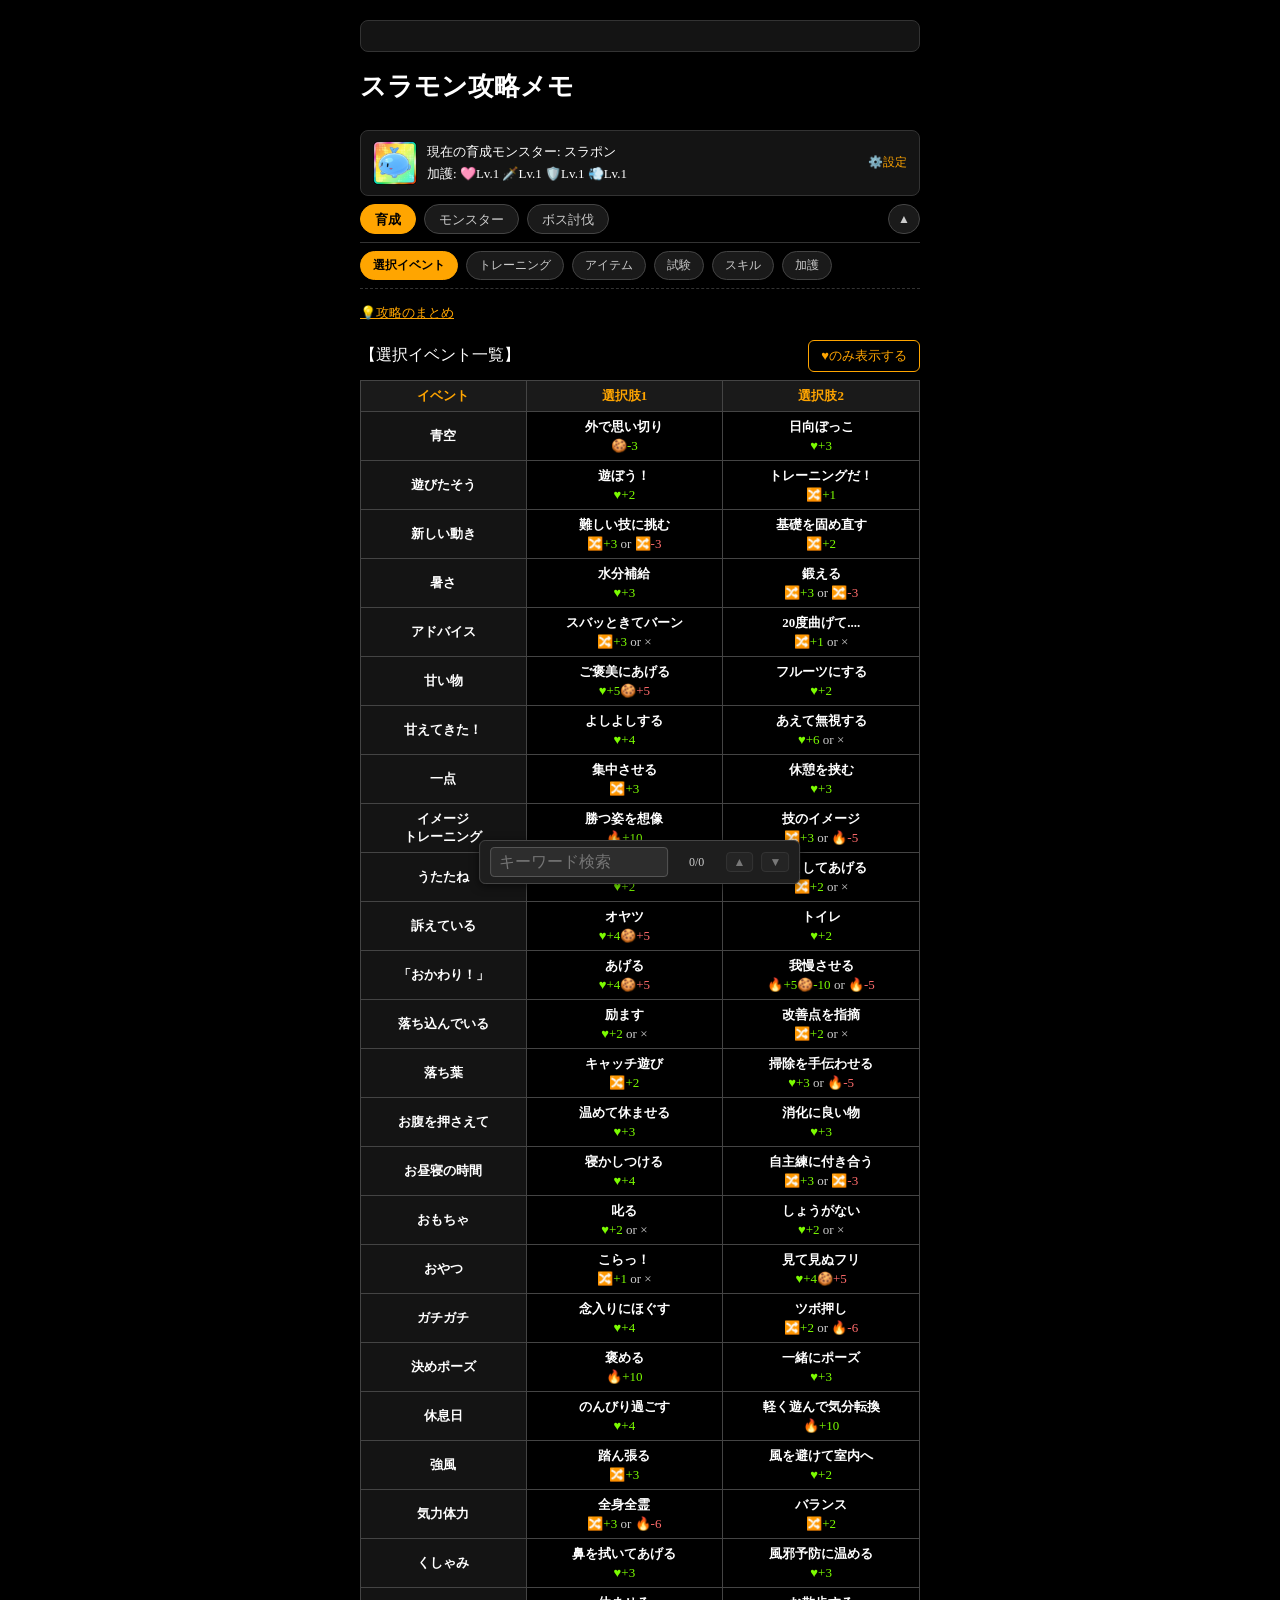
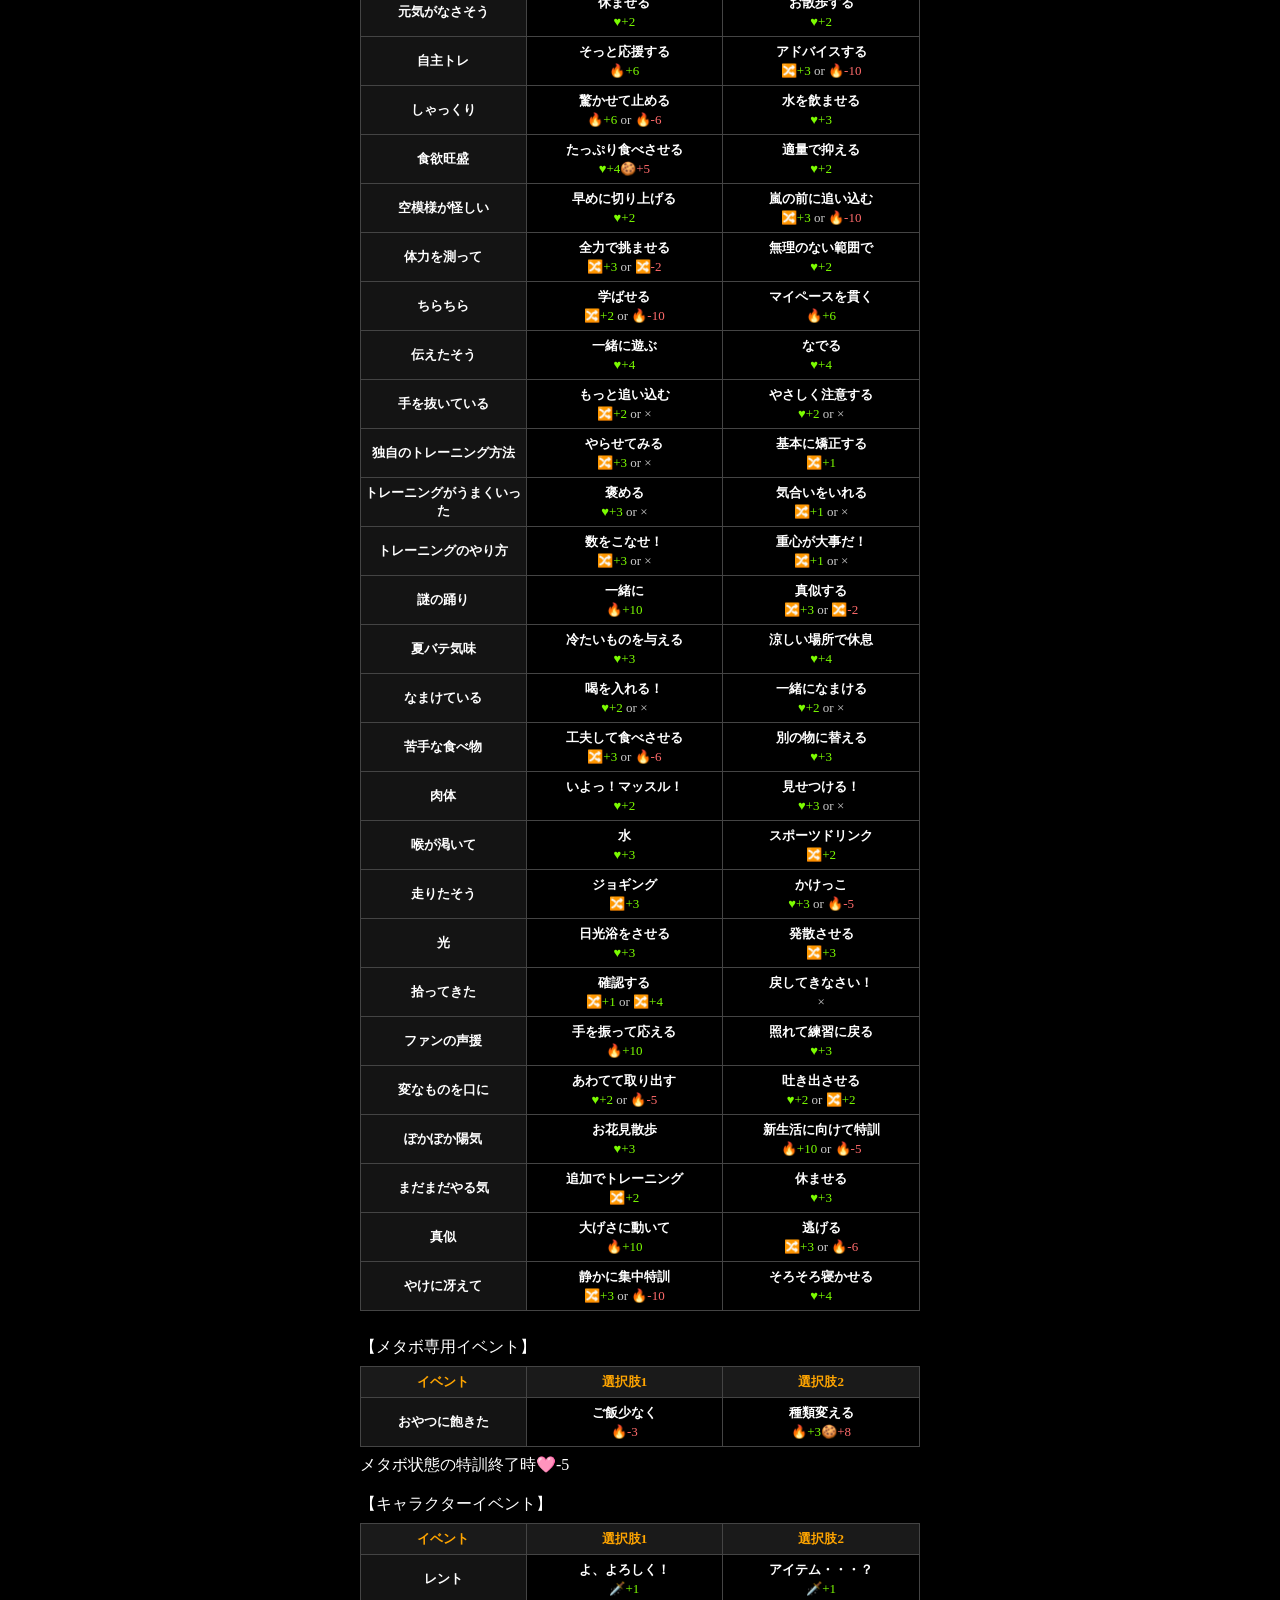
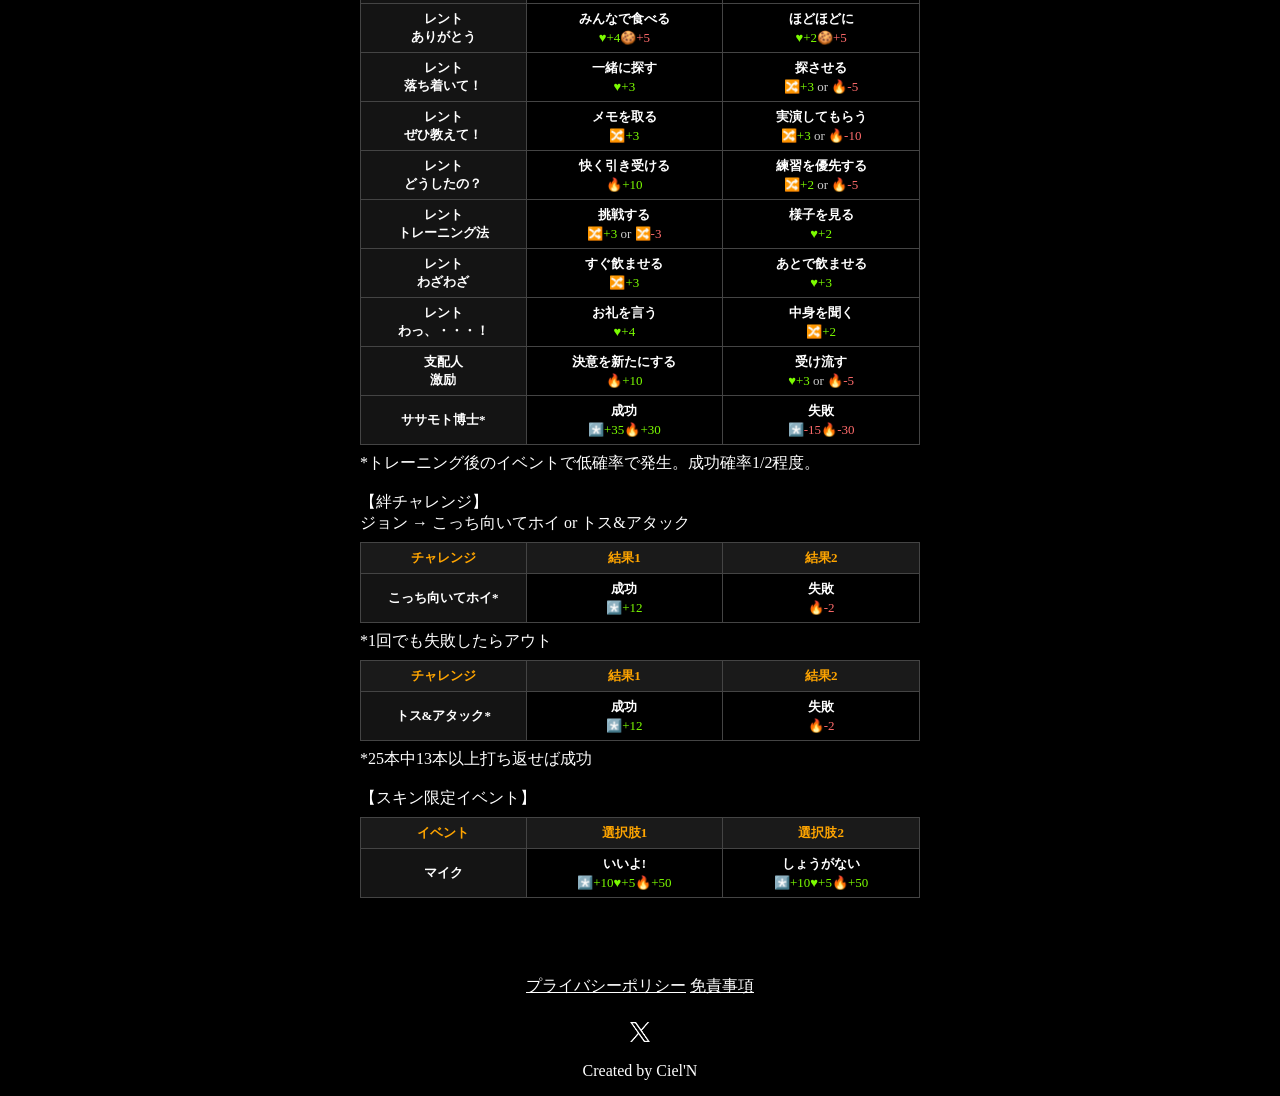
==== index.html @ 80260e1d "update:スキル「ダウナースロット」更新" ====
<!DOCTYPE html>
<html lang="ja">
  <head>
    <!-- Google tag (gtag.js) -->
    <script async src="https://www.googletagmanager.com/gtag/js?id=G-BKD9T5BP9D"></script>
    <script>
      window.dataLayer = window.dataLayer || [];
      function gtag(){dataLayer.push(arguments);}
      gtag('js', new Date());

      gtag('config', 'G-BKD9T5BP9D');
    </script>

    <!-- Google Adsense -->
    <script async src="https://pagead2.googlesyndication.com/pagead/js/adsbygoogle.js?client=ca-pub-3081263921605764"
    crossorigin="anonymous"></script>

    <meta charset="UTF-8">
    <meta name="viewport" content="width=device-width, initial-scale=1.0">
    <link rel="stylesheet" href="style.css?v=1.5.2">
    <title>スラモン攻略メモ｜Mirrativ スラモンの育成・イベント・ボス討伐情報</title>
    <meta name="description" content="Mirrativのライブゲーム「スラモン」の攻略メモ。選択イベントの選択肢と報酬、トレーニング、アイテム、試験、スキル、加護、モンスター、ボス討伐のステータスをまとめています。">
    <link rel="canonical" href="https://slamon-info.cieln.com/">

    <!-- OGP -->
    <meta property="og:type" content="website">
    <meta property="og:site_name" content="スラモン攻略メモ">
    <meta property="og:title" content="スラモン攻略メモ｜Mirrativ スラモンの育成・イベント・ボス討伐情報">
    <meta property="og:description" content="Mirrativのライブゲーム「スラモン」の攻略メモ。選択イベントの選択肢と報酬、トレーニング、アイテム、試験、スキル、加護、モンスター、ボス討伐のステータスをまとめています。">
    <meta property="og:url" content="https://slamon-info.cieln.com/">
    <meta property="og:image" content="https://slamon-info.cieln.com/images/ogp.png">
    <meta property="og:locale" content="ja_JP">
    <meta name="twitter:card" content="summary_large_image">

    <link rel="apple-touch-icon" sizes="192x192" href="apple-touch-icon.png">
  </head>

  <body>
    <div class="memo">
      <div class="ticker" role="region" aria-label="お知らせ">
        <div class="ticker__track">【お知らせ】各モンスターの初期ステータス一覧表を追加しました！スキル調整値の計算がおおよそ完了しました！</div>
      </div>
      <h1>スラモン攻略メモ</h1>

      <div class="sticky-settings" id="stickySettings">
        <div class="player-settings" id="playerSettings">
          <span class="player-settings__image" id="settingsMonsterImage"></span>
          <span class="player-settings__body">
            <span class="player-settings__row">現在の育成モンスター: <span id="settingsMonsterLabel"></span></span>
            <span class="player-settings__row">加護: <span id="settingsBlessingLabel"></span></span>
          </span>
          <button type="button" class="player-settings__edit" aria-haspopup="dialog" data-open-settings>⚙️設定</button>
        </div>
      </div>

      <div class="tabs__nav tabs__nav--main" role="tablist">
        <button type="button" class="tabs__btn is-active" role="tab" id="tab-btn-training-main" aria-controls="tab-panel-training-main" aria-selected="true" data-tab="training-main">育成</button>
        <button type="button" class="tabs__btn" role="tab" id="tab-btn-monster-main" aria-controls="tab-panel-monster-main" aria-selected="false" data-tab="monster-main">モンスター</button>
        <button type="button" class="tabs__btn" role="tab" id="tab-btn-boss" aria-controls="tab-panel-boss" aria-selected="false" data-tab="boss">ボス討伐</button>
        <span class="tabs__current" id="tabsCurrent"></span>
        <button type="button" class="tabs__toggle" id="tabsToggle" aria-expanded="true" aria-label="タブ欄を閉じる">▲</button>
      </div>

      <div class="tabs__panel" id="tab-panel-training-main" role="tabpanel" aria-labelledby="tab-btn-training-main" data-tab-panel="training-main">
        <div class="tabs__nav tabs__nav--sub" role="tablist">
          <button type="button" class="tabs__btn is-active" role="tab" id="tab-btn-event" aria-controls="tab-panel-event" aria-selected="true" data-subtab="event">選択イベント</button>
          <button type="button" class="tabs__btn" role="tab" id="tab-btn-training" aria-controls="tab-panel-training" aria-selected="false" data-subtab="training">トレーニング</button>
          <button type="button" class="tabs__btn" role="tab" id="tab-btn-item" aria-controls="tab-panel-item" aria-selected="false" data-subtab="item">アイテム</button>
          <button type="button" class="tabs__btn" role="tab" id="tab-btn-exam" aria-controls="tab-panel-exam" aria-selected="false" data-subtab="exam">試験</button>
          <button type="button" class="tabs__btn" role="tab" id="tab-btn-skill" aria-controls="tab-panel-skill" aria-selected="false" data-subtab="skill">スキル</button>
          <button type="button" class="tabs__btn" role="tab" id="tab-btn-blessing" aria-controls="tab-panel-blessing" aria-selected="false" data-subtab="blessing">加護</button>
        </div>
        <div class="tabs__panel tabs__panel--sub" id="tab-panel-event" role="tabpanel" aria-labelledby="tab-btn-event" data-tab-panel="event">
          <button type="button" class="summary-btn" data-summary="event">💡攻略のまとめ</button><br>
          <br>
          <div id="eventChoiceList">
            <div class="event-list-header">
              <span>【選択イベント一覧】</span>
              <button type="button" class="heart-filter" id="heartOnlyToggle" aria-pressed="false">♥️のみ表示する</button>
            </div>
            <table class="event-table">
              <thead>
                <tr><th>イベント</th><th>選択肢1</th><th>選択肢2</th></tr>
              </thead>
              <tbody>
                <tr>
                  <th scope="row">青空</th>
                  <td class="event-choice"><span class="event-choice__name">外で思い切り</span><span class="event-choice__effect">🍪-3</span></td>
                  <td class="event-choice"><span class="event-choice__name">日向ぼっこ</span><span class="event-choice__effect">♥️+3</span></td>
                </tr>
                <tr>
                  <th scope="row">遊びたそう</th>
                  <td class="event-choice"><span class="event-choice__name">遊ぼう！</span><span class="event-choice__effect">♥️+2</span></td>
                  <td class="event-choice"><span class="event-choice__name">トレーニングだ！</span><span class="event-choice__effect">🔀+1</span></td>
                </tr>
                <tr>
                  <th scope="row">新しい動き</th>
                  <td class="event-choice"><span class="event-choice__name">難しい技に挑む</span><span class="event-choice__effect">🔀+3 or 🔀-3</span></td>
                  <td class="event-choice"><span class="event-choice__name">基礎を固め直す</span><span class="event-choice__effect">🔀+2</span></td>
                </tr>
                <tr>
                  <th scope="row">暑さ</th>
                  <td class="event-choice"><span class="event-choice__name">水分補給</span><span class="event-choice__effect">♥️+3</span></td>
                  <td class="event-choice"><span class="event-choice__name">鍛える</span><span class="event-choice__effect">🔀+3 or 🔀-3</span></td>
                </tr>
                <tr>
                  <th scope="row">アドバイス</th>
                  <td class="event-choice"><span class="event-choice__name">スバッときてバーン</span><span class="event-choice__effect">🔀+3 or ×</span></td>
                  <td class="event-choice"><span class="event-choice__name">20度曲げて....</span><span class="event-choice__effect">🔀+1 or ×</span></td>
                </tr>
                <tr>
                  <th scope="row">甘い物</th>
                  <td class="event-choice"><span class="event-choice__name">ご褒美にあげる</span><span class="event-choice__effect">♥️+5🍪+5</span></td>
                  <td class="event-choice"><span class="event-choice__name">フルーツにする</span><span class="event-choice__effect">♥️+2</span></td>
                </tr>
                <tr>
                  <th scope="row">甘えてきた！</th>
                  <td class="event-choice"><span class="event-choice__name">よしよしする</span><span class="event-choice__effect">♥️+4</span></td>
                  <td class="event-choice"><span class="event-choice__name">あえて無視する</span><span class="event-choice__effect">♥️+6 or ×</span></td>
                </tr>
                <tr>
                  <th scope="row">一点</th>
                  <td class="event-choice"><span class="event-choice__name">集中させる</span><span class="event-choice__effect">🔀+3</span></td>
                  <td class="event-choice"><span class="event-choice__name">休憩を挟む</span><span class="event-choice__effect">♥️+3</span></td>
                </tr>
                <tr>
                  <th scope="row">イメージ<br>トレーニング</th>
                  <td class="event-choice"><span class="event-choice__name">勝つ姿を想像</span><span class="event-choice__effect">🔥+10</span></td>
                  <td class="event-choice"><span class="event-choice__name">技のイメージ</span><span class="event-choice__effect">🔀+3 or 🔥-5</span></td>
                </tr>
                <tr>
                  <th scope="row">うたたね</th>
                  <td class="event-choice"><span class="event-choice__name">そっとしておいて</span><span class="event-choice__effect">♥️+2</span></td>
                  <td class="event-choice"><span class="event-choice__name">起こしてあげる</span><span class="event-choice__effect">🔀+2 or ×</span></td>
                </tr>
                <tr>
                  <th scope="row">訴えている</th>
                  <td class="event-choice"><span class="event-choice__name">オヤツ</span><span class="event-choice__effect">♥️+4🍪+5</span></td>
                  <td class="event-choice"><span class="event-choice__name">トイレ</span><span class="event-choice__effect">♥️+2</span></td>
                </tr>
                <tr>
                  <th scope="row">「おかわり！」</th>
                  <td class="event-choice"><span class="event-choice__name">あげる</span><span class="event-choice__effect">♥️+4🍪+5</span></td>
                  <td class="event-choice"><span class="event-choice__name">我慢させる</span><span class="event-choice__effect">🔥+5🍪-10 or 🔥-5</span></td>
                </tr>
                <tr>
                  <th scope="row">落ち込んでいる</th>
                  <td class="event-choice"><span class="event-choice__name">励ます</span><span class="event-choice__effect">♥️+2 or ×</span></td>
                  <td class="event-choice"><span class="event-choice__name">改善点を指摘</span><span class="event-choice__effect">🔀+2 or ×</span></td>
                </tr>
                <tr>
                  <th scope="row">落ち葉</th>
                  <td class="event-choice"><span class="event-choice__name">キャッチ遊び</span><span class="event-choice__effect">🔀+2</span></td>
                  <td class="event-choice"><span class="event-choice__name">掃除を手伝わせる</span><span class="event-choice__effect">♥️+3 or 🔥-5</span></td>
                </tr>
                <tr>
                  <th scope="row">お腹を押さえて</th>
                  <td class="event-choice"><span class="event-choice__name">温めて休ませる</span><span class="event-choice__effect">♥️+3</span></td>
                  <td class="event-choice"><span class="event-choice__name">消化に良い物</span><span class="event-choice__effect">♥️+3</span></td>
                </tr>
                <tr>
                  <th scope="row">お昼寝の時間</th>
                  <td class="event-choice"><span class="event-choice__name">寝かしつける</span><span class="event-choice__effect">♥️+4</span></td>
                  <td class="event-choice"><span class="event-choice__name">自主練に付き合う</span><span class="event-choice__effect">🔀+3 or 🔀-3</span></td>
                </tr>
                <tr>
                  <th scope="row">おもちゃ</th>
                  <td class="event-choice"><span class="event-choice__name">叱る</span><span class="event-choice__effect">♥️+2 or ×</span></td>
                  <td class="event-choice"><span class="event-choice__name">しょうがない</span><span class="event-choice__effect">♥️+2 or ×</span></td>
                </tr>
                <tr>
                  <th scope="row">おやつ</th>
                  <td class="event-choice"><span class="event-choice__name">こらっ！</span><span class="event-choice__effect">🔀+1 or ×</span></td>
                  <td class="event-choice"><span class="event-choice__name">見て見ぬフリ</span><span class="event-choice__effect">♥️+4🍪+5</span></td>
                </tr>
                <tr>
                  <th scope="row">ガチガチ</th>
                  <td class="event-choice"><span class="event-choice__name">念入りにほぐす</span><span class="event-choice__effect">♥️+4</span></td>
                  <td class="event-choice"><span class="event-choice__name">ツボ押し</span><span class="event-choice__effect">🔀+2 or 🔥-6</span></td>
                </tr>
                <tr>
                  <th scope="row">決めポーズ</th>
                  <td class="event-choice"><span class="event-choice__name">褒める</span><span class="event-choice__effect">🔥+10</span></td>
                  <td class="event-choice"><span class="event-choice__name">一緒にポーズ</span><span class="event-choice__effect">♥️+3</span></td>
                </tr>
                <tr>
                  <th scope="row">休息日</th>
                  <td class="event-choice"><span class="event-choice__name">のんびり過ごす</span><span class="event-choice__effect">♥️+4</span></td>
                  <td class="event-choice"><span class="event-choice__name">軽く遊んで気分転換</span><span class="event-choice__effect">🔥+10</span></td>
                </tr>
                <tr>
                  <th scope="row">強風</th>
                  <td class="event-choice"><span class="event-choice__name">踏ん張る</span><span class="event-choice__effect">🔀+3</span></td>
                  <td class="event-choice"><span class="event-choice__name">風を避けて室内へ</span><span class="event-choice__effect">♥️+2</span></td>
                </tr>
                <tr>
                  <th scope="row">気力体力</th>
                  <td class="event-choice"><span class="event-choice__name">全身全霊</span><span class="event-choice__effect">🔀+3 or 🔥-6</span></td>
                  <td class="event-choice"><span class="event-choice__name">バランス</span><span class="event-choice__effect">🔀+2</span></td>
                </tr>
                <tr>
                  <th scope="row">くしゃみ</th>
                  <td class="event-choice"><span class="event-choice__name">鼻を拭いてあげる</span><span class="event-choice__effect">♥️+3</span></td>
                  <td class="event-choice"><span class="event-choice__name">風邪予防に温める</span><span class="event-choice__effect">♥️+3</span></td>
                </tr>
                <tr>
                  <th scope="row">元気がなさそう</th>
                  <td class="event-choice"><span class="event-choice__name">休ませる</span><span class="event-choice__effect">♥️+2</span></td>
                  <td class="event-choice"><span class="event-choice__name">お散歩する</span><span class="event-choice__effect">♥️+2</span></td>
                </tr>
                <tr>
                  <th scope="row">自主トレ</th>
                  <td class="event-choice"><span class="event-choice__name">そっと応援する</span><span class="event-choice__effect">🔥+6</span></td>
                  <td class="event-choice"><span class="event-choice__name">アドバイスする</span><span class="event-choice__effect">🔀+3 or 🔥-10</span></td>
                </tr>
                <tr>
                  <th scope="row">しゃっくり</th>
                  <td class="event-choice"><span class="event-choice__name">驚かせて止める</span><span class="event-choice__effect">🔥+6 or 🔥-6</span></td>
                  <td class="event-choice"><span class="event-choice__name">水を飲ませる</span><span class="event-choice__effect">♥️+3</span></td>
                </tr>
                <tr>
                  <th scope="row">食欲旺盛</th>
                  <td class="event-choice"><span class="event-choice__name">たっぷり食べさせる</span><span class="event-choice__effect">♥️+4🍪+5</span></td>
                  <td class="event-choice"><span class="event-choice__name">適量で抑える</span><span class="event-choice__effect">♥️+2</span></td>
                </tr>
                <tr>
                  <th scope="row">空模様が怪しい</th>
                  <td class="event-choice"><span class="event-choice__name">早めに切り上げる</span><span class="event-choice__effect">♥️+2</span></td>
                  <td class="event-choice"><span class="event-choice__name">嵐の前に追い込む</span><span class="event-choice__effect">🔀+3 or 🔥-10</span></td>
                </tr>
                <tr>
                  <th scope="row">体力を測って</th>
                  <td class="event-choice"><span class="event-choice__name">全力で挑ませる</span><span class="event-choice__effect">🔀+3 or 🔀-2</span></td>
                  <td class="event-choice"><span class="event-choice__name">無理のない範囲で</span><span class="event-choice__effect">♥️+2</span></td>
                </tr>
                <tr>
                  <th scope="row">ちらちら</th>
                  <td class="event-choice"><span class="event-choice__name">学ばせる</span><span class="event-choice__effect">🔀+2 or 🔥-10</span></td>
                  <td class="event-choice"><span class="event-choice__name">マイペースを貫く</span><span class="event-choice__effect">🔥+6</span></td>
                </tr>
                <tr>
                  <th scope="row">伝えたそう</th>
                  <td class="event-choice"><span class="event-choice__name">一緒に遊ぶ</span><span class="event-choice__effect">♥️+4</span></td>
                  <td class="event-choice"><span class="event-choice__name">なでる</span><span class="event-choice__effect">♥️+4</span></td>
                </tr>
                <tr>
                  <th scope="row">手を抜いている</th>
                  <td class="event-choice"><span class="event-choice__name">もっと追い込む</span><span class="event-choice__effect">🔀+2 or ×</span></td>
                  <td class="event-choice"><span class="event-choice__name">やさしく注意する</span><span class="event-choice__effect">♥️+2 or ×</span></td>
                </tr>
                <tr>
                  <th scope="row">独自のトレーニング方法</th>
                  <td class="event-choice"><span class="event-choice__name">やらせてみる</span><span class="event-choice__effect">🔀+3 or ×</span></td>
                  <td class="event-choice"><span class="event-choice__name">基本に矯正する</span><span class="event-choice__effect">🔀+1</span></td>
                </tr>
                <tr>
                  <th scope="row">トレーニングがうまくいった</th>
                  <td class="event-choice"><span class="event-choice__name">褒める</span><span class="event-choice__effect">♥️+3 or ×</span></td>
                  <td class="event-choice"><span class="event-choice__name">気合いをいれる</span><span class="event-choice__effect">🔀+1 or ×</span></td>
                </tr>
                <tr>
                  <th scope="row">トレーニングのやり方</th>
                  <td class="event-choice"><span class="event-choice__name">数をこなせ！</span><span class="event-choice__effect">🔀+3 or ×</span></td>
                  <td class="event-choice"><span class="event-choice__name">重心が大事だ！</span><span class="event-choice__effect">🔀+1 or ×</span></td>
                </tr>
                <tr>
                  <th scope="row">謎の踊り</th>
                  <td class="event-choice"><span class="event-choice__name">一緒に</span><span class="event-choice__effect">🔥+10</span></td>
                  <td class="event-choice"><span class="event-choice__name">真似する</span><span class="event-choice__effect">🔀+3 or 🔀-2</span></td>
                </tr>
                <tr>
                  <th scope="row">夏バテ気味</th>
                  <td class="event-choice"><span class="event-choice__name">冷たいものを与える</span><span class="event-choice__effect">♥️+3</span></td>
                  <td class="event-choice"><span class="event-choice__name">涼しい場所で休息</span><span class="event-choice__effect">♥️+4</span></td>
                </tr>
                <tr>
                  <th scope="row">なまけている</th>
                  <td class="event-choice"><span class="event-choice__name">喝を入れる！</span><span class="event-choice__effect">♥️+2 or ×</span></td>
                  <td class="event-choice"><span class="event-choice__name">一緒になまける</span><span class="event-choice__effect">♥️+2 or ×</span></td>
                </tr>
                <tr>
                  <th scope="row">苦手な食べ物</th>
                  <td class="event-choice"><span class="event-choice__name">工夫して食べさせる</span><span class="event-choice__effect">🔀+3 or 🔥-6</span></td>
                  <td class="event-choice"><span class="event-choice__name">別の物に替える</span><span class="event-choice__effect">♥️+3</span></td>
                </tr>
                <tr>
                  <th scope="row">肉体</th>
                  <td class="event-choice"><span class="event-choice__name">いよっ！マッスル！</span><span class="event-choice__effect">♥️+2</span></td>
                  <td class="event-choice"><span class="event-choice__name">見せつける！</span><span class="event-choice__effect">♥️+3 or ×</span></td>
                </tr>
                <tr>
                  <th scope="row">喉が渇いて</th>
                  <td class="event-choice"><span class="event-choice__name">水</span><span class="event-choice__effect">♥️+3</span></td>
                  <td class="event-choice"><span class="event-choice__name">スポーツドリンク</span><span class="event-choice__effect">🔀+2</span></td>
                </tr>
                <tr>
                  <th scope="row">走りたそう</th>
                  <td class="event-choice"><span class="event-choice__name">ジョギング</span><span class="event-choice__effect">🔀+3</span></td>
                  <td class="event-choice"><span class="event-choice__name">かけっこ</span><span class="event-choice__effect">♥️+3 or 🔥-5</span></td>
                </tr>
                <tr>
                  <th scope="row">光</th>
                  <td class="event-choice"><span class="event-choice__name">日光浴をさせる</span><span class="event-choice__effect">♥️+3</span></td>
                  <td class="event-choice"><span class="event-choice__name">発散させる</span><span class="event-choice__effect">🔀+3</span></td>
                </tr>
                <tr>
                  <th scope="row">拾ってきた</th>
                  <td class="event-choice"><span class="event-choice__name">確認する</span><span class="event-choice__effect">🔀+1 or 🔀+4</span></td>
                  <td class="event-choice"><span class="event-choice__name">戻してきなさい！</span><span class="event-choice__effect">×</span></td>
                </tr>
                <tr>
                  <th scope="row">ファンの声援</th>
                  <td class="event-choice"><span class="event-choice__name">手を振って応える</span><span class="event-choice__effect">🔥+10</span></td>
                  <td class="event-choice"><span class="event-choice__name">照れて練習に戻る</span><span class="event-choice__effect">♥️+3</span></td>
                </tr>
                <tr>
                  <th scope="row">変なものを口に</th>
                  <td class="event-choice"><span class="event-choice__name">あわてて取り出す</span><span class="event-choice__effect">♥️+2 or 🔥-5</span></td>
                  <td class="event-choice"><span class="event-choice__name">吐き出させる</span><span class="event-choice__effect">♥️+2 or 🔀+2</span></td>
                </tr>
                <tr>
                  <th scope="row">ぽかぽか陽気</th>
                  <td class="event-choice"><span class="event-choice__name">お花見散歩</span><span class="event-choice__effect">♥️+3</span></td>
                  <td class="event-choice"><span class="event-choice__name">新生活に向けて特訓</span><span class="event-choice__effect">🔥+10 or 🔥-5</span></td>
                </tr>
                <tr>
                  <th scope="row">まだまだやる気</th>
                  <td class="event-choice"><span class="event-choice__name">追加でトレーニング</span><span class="event-choice__effect">🔀+2</span></td>
                  <td class="event-choice"><span class="event-choice__name">休ませる</span><span class="event-choice__effect">♥️+3</span></td>
                </tr>
                <tr>
                  <th scope="row">真似</th>
                  <td class="event-choice"><span class="event-choice__name">大げさに動いて</span><span class="event-choice__effect">🔥+10</span></td>
                  <td class="event-choice"><span class="event-choice__name">逃げる</span><span class="event-choice__effect">🔀+3 or 🔥-6</span></td>
                </tr>
                <tr>
                  <th scope="row">やけに冴えて</th>
                  <td class="event-choice"><span class="event-choice__name">静かに集中特訓</span><span class="event-choice__effect">🔀+3 or 🔥-10</span></td>
                  <td class="event-choice"><span class="event-choice__name">そろそろ寝かせる</span><span class="event-choice__effect">♥️+4</span></td>
                </tr>
              </tbody>
            </table>
          </div>
          <br>
          【メタボ専用イベント】<br>
          <table class="event-table">
            <thead>
              <tr><th>イベント</th><th>選択肢1</th><th>選択肢2</th></tr>
            </thead>
            <tbody>
              <tr>
                <th scope="row">おやつに飽きた</th>
                <td class="event-choice"><span class="event-choice__name">ご飯少なく</span><span class="event-choice__effect">🔥-3</span></td>
                <td class="event-choice"><span class="event-choice__name">種類変える</span><span class="event-choice__effect">🔥+3🍪+8</span></td>
              </tr>
            </tbody>
          </table>
          メタボ状態の特訓終了時🩷-5<br>
          <br>
          <div id="eventCharacterList">
            【キャラクターイベント】<br>
            <table class="event-table">
              <thead>
                <tr><th>イベント</th><th>選択肢1</th><th>選択肢2</th></tr>
              </thead>
              <tbody>
                <tr>
                  <th scope="row">レント</th>
                  <td class="event-choice"><span class="event-choice__name">よ、よろしく！</span><span class="event-choice__effect">🗡️+1</span></td>
                  <td class="event-choice"><span class="event-choice__name">アイテム・・・？</span><span class="event-choice__effect">🗡️+1</span></td>
                </tr>
                <tr>
                  <th scope="row">レント<br>ありがとう</th>
                  <td class="event-choice"><span class="event-choice__name">みんなで食べる</span><span class="event-choice__effect">♥️+4🍪+5</span></td>
                  <td class="event-choice"><span class="event-choice__name">ほどほどに</span><span class="event-choice__effect">♥️+2🍪+5</span></td>
                </tr>
                <tr>
                  <th scope="row">レント<br>落ち着いて！</th>
                  <td class="event-choice"><span class="event-choice__name">一緒に探す</span><span class="event-choice__effect">♥️+3</span></td>
                  <td class="event-choice"><span class="event-choice__name">探させる</span><span class="event-choice__effect">🔀+3 or 🔥-5</span></td>
                </tr>
                <tr>
                  <th scope="row">レント<br>ぜひ教えて！</th>
                  <td class="event-choice"><span class="event-choice__name">メモを取る</span><span class="event-choice__effect">🔀+3</span></td>
                  <td class="event-choice"><span class="event-choice__name">実演してもらう</span><span class="event-choice__effect">🔀+3 or 🔥-10</span></td>
                </tr>
                <tr>
                  <th scope="row">レント<br>どうしたの？</th>
                  <td class="event-choice"><span class="event-choice__name">快く引き受ける</span><span class="event-choice__effect">🔥+10</span></td>
                  <td class="event-choice"><span class="event-choice__name">練習を優先する</span><span class="event-choice__effect">🔀+2 or 🔥-5</span></td>
                </tr>
                <tr>
                  <th scope="row">レント<br>トレーニング法</th>
                  <td class="event-choice"><span class="event-choice__name">挑戦する</span><span class="event-choice__effect">🔀+3 or 🔀-3</span></td>
                  <td class="event-choice"><span class="event-choice__name">様子を見る</span><span class="event-choice__effect">♥️+2</span></td>
                </tr>
                <tr>
                  <th scope="row">レント<br>わざわざ</th>
                  <td class="event-choice"><span class="event-choice__name">すぐ飲ませる</span><span class="event-choice__effect">🔀+3</span></td>
                  <td class="event-choice"><span class="event-choice__name">あとで飲ませる</span><span class="event-choice__effect">♥️+3</span></td>
                </tr>
                <tr>
                  <th scope="row">レント<br>わっ、・・・！</th>
                  <td class="event-choice"><span class="event-choice__name">お礼を言う</span><span class="event-choice__effect">♥️+4</span></td>
                  <td class="event-choice"><span class="event-choice__name">中身を聞く</span><span class="event-choice__effect">🔀+2</span></td>
                </tr>
                <tr>
                  <th scope="row">支配人<br>激励</th>
                  <td class="event-choice"><span class="event-choice__name">決意を新たにする</span><span class="event-choice__effect">🔥+10</span></td>
                  <td class="event-choice"><span class="event-choice__name">受け流す</span><span class="event-choice__effect">♥️+3 or 🔥-5</span></td>
                </tr>
                <tr>
                  <th scope="row">ササモト博士*</th>
                  <td class="event-choice"><span class="event-choice__name">成功</span><span class="event-choice__effect">*️⃣+35🔥+30</span></td>
                  <td class="event-choice"><span class="event-choice__name">失敗</span><span class="event-choice__effect">*️⃣-15🔥-30</span></td>
                </tr>
              </tbody>
            </table>
            *トレーニング後のイベントで低確率で発生。成功確率1/2程度。<br>
          </div>
          <br>
          【絆チャレンジ】<br>
          ジョン → こっち向いてホイ or トス&アタック<br>
          <table class="event-table">
            <thead>
              <tr><th>チャレンジ</th><th>結果1</th><th>結果2</th></tr>
            </thead>
            <tbody>
              <tr>
                <th scope="row">こっち向いてホイ*</th>
                <td class="event-choice"><span class="event-choice__name">成功</span><span class="event-choice__effect">*️⃣+12</span></td>
                <td class="event-choice"><span class="event-choice__name">失敗</span><span class="event-choice__effect">🔥-2</span></td>
              </tr>
            </tbody>
          </table>
          *1回でも失敗したらアウト<br>
          <table class="event-table">
            <thead>
              <tr><th>チャレンジ</th><th>結果1</th><th>結果2</th></tr>
            </thead>
            <tbody>
              <tr>
                <th scope="row">トス&amp;アタック*</th>
                <td class="event-choice"><span class="event-choice__name">成功</span><span class="event-choice__effect">*️⃣+12</span></td>
                <td class="event-choice"><span class="event-choice__name">失敗</span><span class="event-choice__effect">🔥-2</span></td>
              </tr>
            </tbody>
          </table>
          *25本中13本以上打ち返せば成功<br>
          <br>
          【スキン限定イベント】<br>
          <table class="event-table">
            <thead>
              <tr><th>イベント</th><th>選択肢1</th><th>選択肢2</th></tr>
            </thead>
            <tbody>
              <tr>
                <th scope="row">マイク</th>
                <td class="event-choice"><span class="event-choice__name">いいよ!</span><span class="event-choice__effect">*️⃣+10♥️+5🔥+50</span></td>
                <td class="event-choice"><span class="event-choice__name">しょうがない</span><span class="event-choice__effect">*️⃣+10♥️+5🔥+50</span></td>
              </tr>
            </tbody>
          </table>
        </div>
        <div class="tabs__panel tabs__panel--sub" id="tab-panel-training" role="tabpanel" aria-labelledby="tab-btn-training" data-tab-panel="training" hidden>
          <div class="tabs__nav tabs__nav--third" role="tablist">
            <button type="button" class="tabs__btn" role="tab" id="tab-btn-training-info" aria-controls="tab-panel-training-info" aria-selected="false" data-thirdtab="training-info">攻略情報</button>
            <button type="button" class="tabs__btn is-active" role="tab" id="tab-btn-training-trainer" aria-controls="tab-panel-training-trainer" aria-selected="true" data-thirdtab="training-trainer">トレーナー</button>
          </div>
          <div class="tabs__third-panel" id="tab-panel-training-info" role="tabpanel" aria-labelledby="tab-btn-training-info" data-tab-panel="training-info" hidden>
            <button type="button" class="summary-btn" data-summary="training">💡攻略のまとめ</button><br>
            <br>
            【トレーニング】<br>
            各トレーナーの基礎ボーナス値に、育成モンスターのレアリティボーナスと加護Lv.ボーナスが+される<br>
            ※レアリティボーナスは育成前のモンスター詳細画面で確認できます(例: ↑+1/↑↑+2)<br>
            ※加護Lv.ボーナスはLv.9で+1、Lv.10〜17で+2、Lv.MAXで+3<br>
            <br>
            大成功は基礎ボーナス値×2+レアリティボーナス+加護ボーナス<br>
            🟡ゴールデントレーナーは基礎ボーナス値×2<br>
            集中強化合宿期間は各トレーナーの基礎ボーナス値×2<br>
            <br>
            【あそぶ】<br>
            通常期間(1~2周目)&nbsp;&nbsp;&nbsp;&nbsp;&nbsp;&nbsp;&nbsp;&nbsp;&nbsp;&nbsp;🔥+10~30♥️+3~7<br>
            集中強化合宿期間(3周目) 🔥+10~30♥️+6~14<br>
          </div>
          <div class="tabs__third-panel" id="tab-panel-training-trainer" role="tabpanel" aria-labelledby="tab-btn-training-trainer" data-tab-panel="training-trainer">
            【トレーナーのボーナス値一覧】<br>
            ※レアリティボーナスは含みません<br>
            <div id="trainerBonusTable"></div>
          </div>
        </div>
        <div class="tabs__panel tabs__panel--sub" id="tab-panel-item" role="tabpanel" aria-labelledby="tab-btn-item" data-tab-panel="item" hidden>
          <button type="button" class="summary-btn" data-summary="item">💡攻略のまとめ</button><br>
          <br>
          ホネビスケット→🔥+10🍪+20<br>
          しっとりたいやき→🔥+25🍪+40♥️+1<br>
          DXいちごパフェ→🔥+50🍪+80♥️+3<br>
          ※ツヨクナールZ→🔥+100♥️+10*️⃣+20<br>
          ※出現はランダム<br>
          <br>
          🔥MAX100、🍪メタボボーダー100か(MAX120くらい)<br>
          <br>
          メタボになると通常のイベントが高確率でメタボ専用イベントに。(避けた方がいい)
        </div>
        <div class="tabs__panel tabs__panel--sub" id="tab-panel-exam" role="tabpanel" aria-labelledby="tab-btn-exam" data-tab-panel="exam" hidden>
          <button type="button" class="summary-btn" data-summary="exam">💡攻略のまとめ</button><br>
          <br>
          <div class="exam-calc">
            <h2 class="exam-calc__title">試験報酬ボーナス計算</h2>
            <div class="exam-calc__field">
              <label for="examType">試験の種類</label>
              <select id="examType">
                <option value="1">一次試験</option>
                <option value="2">二次試験</option>
                <option value="3">最終試験</option>
              </select>
            </div>
            <div class="exam-calc__field">
              <label for="rewardLv">😈ごほうびLv.</label>
              <select id="rewardLv"></select>
            </div>
            <div class="exam-calc__result" id="examCalcResult">
              <table class="exam-calc__table">
                <thead>
                  <tr><th>ごほうび対象</th><th>HP</th><th>攻撃</th><th>守備</th><th>素早さ</th></tr>
                </thead>
                <tbody id="examCalcTableBody"></tbody>
              </table>
            </div>
          </div>
          ※👼加護Lv.1強化につき試験報酬時に強化したステータスのボーナス+1(MAX+17)<br>
          ※😈悪魔像のごほうびLv.(MAXLv.30)に応じた数値がモンスターごとに特定のステータスの中からランダムな1つに加算<br>
          <br>
          【試験報酬】<br>
          一次試験 (vsハカイオー)<br>
          😈ごほうびLv.×1の値がランダムに加算<br>
          +5/+5/+5/+5 (Max +22/+22/+22/+22)<br>
          ♥️+5🔥+10🍪-10から-25<br>
          ※敗北時は♥️+2🔥+10🍪-10から-25のみ<br>
          <br>
          二次試験 (vsゴジョー)<br>
          😈ごほうびLv.×2の値がランダムに加算<br>
          +7/+7/+7/+7 (Max +24/+24/+24/+24)<br>
          ♥️+10🔥+20🍪-10から-25<br>
          <br>
          最終試験 (vsクーゴ)<br>
          😈ごほうびLv.×3の値がランダムに加算<br>
          +15/+15/+15/+15 (Max +32/+32/+32/+32)<br>
          ♥️+15<br>
          ※敗北時は♥️+7のみ<br>
          <br>
          ※HP/攻撃/守備/素早さ<br>
          ※上記は全加護Lv.1 (全加護Lv.MAX)の場合<br>
          <br>
          【😈悪魔像】<br>
          ごほうびLv.1強化する度に敵の戦闘力がランダムで1〜50増加。<br>
          一次試験はステータスやスキルが強化しにくいためリスクは取るメリットは少ない。<br>
          <br>
          【👼天使像】<br>
          スキルと攻撃力が全くない場合のみ検討。それ以外で利用するメリットはあまりありません。<br>
          <br>
          【⌛️制限ターン】<br>
          各試験40ターンの制限があります。<br>
          残り9ターンから左上に表示されます。<br>
          ターン数は各キャラが行動するたびに減ります。(状態異常による行動不能ターンも含みます)<br>
          残り1ターンの表示が出た時点で終了です。<br>
          <br>
        </div>
        <div class="tabs__panel tabs__panel--sub" id="tab-panel-skill" role="tabpanel" aria-labelledby="tab-btn-skill" data-tab-panel="skill" hidden>
          【パッシブスキル】<br>
          ・各ステータスの心得の♥️消費数<br>
          ▶︎Lv.1 ♥️-5 / Lv.2 ♥️-10 / Lv.3 ♥️-20<br>
          ・各ステータスの心得の上昇数値*<br>
          ▶︎Lv.1 +10 / Lv.2 +10 / Lv.3 +10<br>
          *魔法攻撃/防御の心得のみ<br>
          ▶︎Lv.1 +20 / Lv.2 +15 / Lv.3 +15<br>
          <br>
          【各バトルスキルの詳細】<br>
          <div class="skill-groups" id="skillGroups"></div>
        </div>
        <div class="tabs__panel tabs__panel--sub" id="tab-panel-blessing" role="tabpanel" aria-labelledby="tab-btn-blessing" data-tab-panel="blessing" hidden>
          <button type="button" class="summary-btn" data-summary="blessing">💡攻略のまとめ</button><br>
          <br>
          💡加護Lv.はトレーニングと試験報酬に追加ボーナス<br>
          ⚠️毎シーズンリセットされます<br>
          <br>
          <div class="exam-calc">
            <h2 class="exam-calc__title">加護Lv.UP必要量計算</h2>
            <div class="bless-calc__grid" id="blessCalcGrid"></div>
            <div class="bless-calc__total" id="blessCalcTotal"></div>
          </div>
          <br>
          【加護Lv.Upに必要な条件】<br>
          Lv.1 🪙100<br>
          Lv.2 🪙500<br>
          Lv.3 🪙1000<br>
          Lv.4 🪙1500<br>
          Lv.5 🪙2000<br>
          Lv.6 🪙3000<br>
          Lv.7 🪙4000<br>
          Lv.8 🪙5000<br>
          Lv.9 金ぶる1<br>
          Lv.10 金ぶる2<br>
          Lv.11 金ぶる3<br>
          Lv.12 金ぶる4<br>
          Lv.13 金ぶる5<br>
          Lv.14 金ぶる6<br>
          Lv.15 金ぶる7<br>
          Lv.16 金ぶる8<br>
          Lv.17 金ぶる9<br>
          Lv.MAX<br>
          <br>
          各Lv.MAXまでに必要な🪙17,100、金ぶる45個<br>
          全Lv.MAXまでに必要な🪙68,400、金ぶる180個<br>
        </div>
      </div>

      <div class="tabs__panel" id="tab-panel-monster-main" role="tabpanel" aria-labelledby="tab-btn-monster-main" data-tab-panel="monster-main" hidden>
        <div class="tabs__nav tabs__nav--sub" role="tablist">
          <button type="button" class="tabs__btn is-active" role="tab" id="tab-btn-monster" aria-controls="tab-panel-monster" aria-selected="true" data-subtab="monster">モンスター</button>
          <button type="button" class="tabs__btn" role="tab" id="tab-btn-monster-skill" aria-controls="tab-panel-monster-skill" aria-selected="false" data-subtab="monster-skill">スキル</button>
          <button type="button" class="tabs__btn" role="tab" id="tab-btn-monster-status" aria-controls="tab-panel-monster-status" aria-selected="false" data-subtab="monster-status">ステータス</button>
          <button type="button" class="tabs__btn" role="tab" id="tab-btn-rank" aria-controls="tab-panel-rank" aria-selected="false" data-subtab="rank">ステータスランク</button>
        </div>
        <div class="tabs__panel tabs__panel--sub" id="tab-panel-monster" role="tabpanel" aria-labelledby="tab-btn-monster" data-tab-panel="monster">
          【各モンスターの詳細】<br>
          <div class="monster-card-grid" id="monsterDetailList"></div>
        </div>
        <div class="tabs__panel tabs__panel--sub" id="tab-panel-monster-skill" role="tabpanel" aria-labelledby="tab-btn-monster-skill" data-tab-panel="monster-skill" hidden>
          <div class="tabs__nav tabs__nav--third" role="tablist">
            <button type="button" class="tabs__btn is-active" role="tab" id="tab-btn-monster-skill-battle" aria-controls="tab-panel-monster-skill-battle" aria-selected="true" data-thirdtab="monster-skill-battle">バトルスキル</button>
            <button type="button" class="tabs__btn" role="tab" id="tab-btn-monster-skill-passive" aria-controls="tab-panel-monster-skill-passive" aria-selected="false" data-thirdtab="monster-skill-passive">パッシブスキル</button>
          </div>
          <div class="tabs__third-panel" id="tab-panel-monster-skill-battle" role="tabpanel" aria-labelledby="tab-btn-monster-skill-battle" data-tab-panel="monster-skill-battle">
            【各バトルスキルの詳細】<br>
            <div class="skill-groups" id="monsterSkillGroups"></div>
          </div>
          <div class="tabs__third-panel" id="tab-panel-monster-skill-passive" role="tabpanel" aria-labelledby="tab-btn-monster-skill-passive" data-tab-panel="monster-skill-passive" hidden>
            【パッシブスキル】<br>
            ・各ステータスの心得の♥️消費数<br>
            ▶︎Lv.1 ♥️-5 / Lv.2 ♥️-10 / Lv.3 ♥️-20<br>
            ・各ステータスの心得の上昇数値*<br>
            ▶︎Lv.1 +10 / Lv.2 +10 / Lv.3 +10<br>
            *魔法攻撃/防御の心得のみ<br>
            ▶︎Lv.1 +20 / Lv.2 +15 / Lv.3 +15<br>
          </div>
        </div>
        <div class="tabs__panel tabs__panel--sub" id="tab-panel-monster-status" role="tabpanel" aria-labelledby="tab-btn-monster-status" data-tab-panel="monster-status" hidden>
          【モンスターの初期ステータス一覧】<br>
          <div id="monsterStatusTable"></div>
        </div>
        <div class="tabs__panel tabs__panel--sub" id="tab-panel-rank" role="tabpanel" aria-labelledby="tab-btn-rank" data-tab-panel="rank" hidden>
          S 250 〜<br>
          A 200 〜 249<br>
          B 160 〜 199<br>
          C 120 〜 159<br>
          D 84 〜 119<br>
          E 28 〜 83<br>
          F 0 〜 27<br>
        </div>
      </div>

      <div class="tabs__panel" id="tab-panel-boss" role="tabpanel" aria-labelledby="tab-btn-boss" data-tab-panel="boss" hidden>
        <div class="tabs__nav tabs__nav--sub" role="tablist">
          <button type="button" class="tabs__btn is-active" role="tab" id="tab-btn-boss-info" aria-controls="tab-panel-boss-info" aria-selected="true" data-subtab="boss-info">攻略情報</button>
          <button type="button" class="tabs__btn" role="tab" id="tab-btn-boss-status" aria-controls="tab-panel-boss-status" aria-selected="false" data-subtab="boss-status">ステータス</button>
        </div>
        <div class="tabs__panel tabs__panel--sub" id="tab-panel-boss-info" role="tabpanel" aria-labelledby="tab-btn-boss-info" data-tab-panel="boss-info">
          ・受注料は受注する度に、無料→🪙100→🪙200→...→🪙1,000(MAX)<br>
          ※0時リセット<br>
          ・討伐時にリーダーが生還していると報酬UP<br>
          ・討伐時に確率で妖精さんから家具GET(通常ボス未確認)<br>
          <br>
          ⚪️ボス<br>
          勝利報酬(リーダー生還時)<br>
          ▶🪙100、タマゴor銀のタマゴor金のタマゴ<br>
          勝利報酬(生還ボーナスなし)<br>
          ▶🪙50<br>
          失敗報酬<br>
          ▶🪙10、(タマゴ)<br>
          <br>
          🟣メガ<br>
          勝利報酬(リーダー生還時)<br>
          ▶🪙200、タマゴor銀のタマゴor金のタマゴ<br>
          勝利報酬(生還ボーナスなし)<br>
          ▶🪙100<br>
          失敗報酬<br>
          ▶🪙20、(銀のタマゴ)<br>
          <br>
          🟡ギガ<br>
          勝利報酬(リーダー生還時)<br>
          ▶🪙500、金ぶる1、銀のタマゴor金のタマゴ<br>
          勝利報酬(生還ボーナスなし)<br>
          ▶🪙250、銀のタマゴor金のタマゴ<br>
          失敗報酬<br>
          ▶🪙100<br>
          <br>
          👑キング<br>
          勝利報酬(リーダー生還時)<br>
          ▶🪙5,000&金ぶる2個、(金のタマゴ)<br>
          勝利報酬(生還ボーナスなし)<br>
          ▶🪙2,500&金ぶる1個、(金のタマゴ)<br>
          失敗報酬<br>
          ▶🪙1,000、金ぶる1、(金のタマゴ)<br>
          <br>
          【ボス討伐で活躍するスキル】<br>
          ドクルト、シオルト、ブレルト<br>
          ステータスが足りなくてもこれらのスキルが上手く噛み合えば攻略可能。<br>
          <br>
          【⌛️制限ターン】<br>
          各ボス40ターンの制限があります。<br>
          残り9ターンから左上に表示されます。<br>
          ターン数は各キャラが行動するたびに減ります。(状態異常による行動不能ターンも含みます)<br>
          残り1ターンの表示が出た時点で終了です。<br>
        </div>
        <div class="tabs__panel tabs__panel--sub" id="tab-panel-boss-status" role="tabpanel" aria-labelledby="tab-btn-boss-status" data-tab-panel="boss-status" hidden>
          ⚔️<a href="https://dmg-calc.cieln.com/" target="_blank" rel="noopener noreferrer">ダメージ計算ツールはこちら</a><br>
          <br>
          【ボスステータス詳細】<br>
          ※ダメージ計算や素早さの比較で使用するのがおすすめです<br>
          ※狙いは弱者狙いですがあまり参考にはなりません<br>
          <div id="bossStatTables"></div>
        </div>
      </div>

    </div>

    <footer class="footer">
      <nav class="footer__links">
        <a href="privacy.html">プライバシーポリシー</a>
        <a href="disclaimer.html">免責事項</a>
      </nav>
      <a class="footer__x" href="https://x.com/yu_cielkun" target="_blank" rel="noopener noreferrer" aria-label="X（旧Twitter）">
        <img src="images/x-logo-white.png" alt="" width="20" height="20">
      </a>
      <p>Created by Ciel'N</p>
    </footer>

    <div class="search-bar" id="searchBar">
      <input type="text" id="searchInput" class="search-bar__input" placeholder="キーワード検索" autocomplete="off">
      <span class="search-bar__count" id="searchCount">0/0</span>
      <button type="button" class="search-bar__nav" id="searchPrev" aria-label="前の一致へ" disabled>▲</button>
      <button type="button" class="search-bar__nav" id="searchNext" aria-label="次の一致へ" disabled>▼</button>
    </div>

    <dialog class="modal" id="summaryDialog" aria-labelledby="summaryDialogTitle">
      <div class="modal__inner">
        <div class="modal__header">
          <h2 class="modal__title" id="summaryDialogTitle">💡攻略のまとめ</h2>
          <button type="button" class="modal__close" data-modal-close aria-label="閉じる">✕</button>
        </div>
        <div class="modal__body" id="summaryDialogBody"></div>
      </div>
    </dialog>

    <dialog class="modal" id="settingsDialog" aria-labelledby="settingsDialogTitle">
      <div class="modal__inner">
        <div class="modal__header">
          <h2 class="modal__title" id="settingsDialogTitle">⚙️育成設定</h2>
          <button type="button" class="modal__close" data-modal-close aria-label="閉じる">✕</button>
        </div>
        <div class="modal__body modal__body--form">
          <div class="exam-calc__row">
            <div class="exam-calc__field">
              <label for="settingsBlessingHp">🩷体力の加護</label>
              <select id="settingsBlessingHp" data-blessing-stat="hp"></select>
            </div>
            <div class="exam-calc__field">
              <label for="settingsBlessingAtk">🗡️力の加護</label>
              <select id="settingsBlessingAtk" data-blessing-stat="atk"></select>
            </div>
          </div>
          <div class="exam-calc__row">
            <div class="exam-calc__field">
              <label for="settingsBlessingDef">🛡️守りの加護</label>
              <select id="settingsBlessingDef" data-blessing-stat="def"></select>
            </div>
            <div class="exam-calc__field">
              <label for="settingsBlessingSpd">💨速さの加護</label>
              <select id="settingsBlessingSpd" data-blessing-stat="spd"></select>
            </div>
          </div>
          <p class="modal__label">育成モンスター</p>
          <div class="monster-card-grid" id="settingsMonsterGrid" role="group" aria-label="育成モンスター"></div>
          <p class="modal__note">設定はこのブラウザに保存され、各タブに反映されます。</p>
          <button type="button" class="exam-calc__btn" data-modal-close>閉じる</button>
        </div>
      </div>
    </dialog>

    <template id="summary-event">
      ・基本的に♥️を獲得できる選択肢を選んだほうが育成の選択肢が広がるのでおすすめです<br>
      <br>
      【各絵文字の意味】<br>
      ♥️ハート🍪メタボ<br>
      *️⃣全ステータス<br><br>
      <span data-event-legend="stats">🩷HP🗡️攻撃🛡守備💨素早さ</span><br>
      <span data-event-legend="random">🔀上記4つのうちランダムに1つ</span><span data-event-legend="unchanged"></span><br>
      (タップで確認可能)
    </template>

    <template id="summary-training">
      ・加護Lv.とレアリティボーナスが安定した育成に重要<br>
      ・出現トレーナーや大成功ボーナスなど運要素がかなり絡んでくる<br>
      ・モチベが高いと大成功確率がUp
    </template>

    <template id="summary-item">
      ・強化したいキャラには必ず ツヨクナールZ を使用すること！<br>
      ⚠️流れ作業でやるとたまに出現した時に見逃します<br>
      ・メタボはなるべく避ける<br>
      ・ホネビスケットは効果が低いのであまりおすすめしません
    </template>

    <template id="summary-exam">
      ・試験報酬は最終>二次>一次の順で多い<br>
      ・悪魔像のごほうびは最終>二次>一次の順で高い<br>
      ・悪魔像のごほうびはモンスターごとに特定のステータスの中からランダムな1つに与えられる<br>
      ・安定した育成には加護Lv.が必要
    </template>

    <template id="summary-blessing">
      ・Lv.1強化するごとに試験報酬の対応するステータスが+1される<br>
      ・Lv.8とLv.9ではトレーニング効果に差があるため可能ならLv.9に強化する<br>
      ・Lv.9とLv.10ではトレーニング効果に差があるため可能ならLv.10に強化する<br>
      ・Lv.17とLv.MAXではトレーニング効果に差があるため可能ならLv.MAXに強化する
    </template>

    <script src="skillData.js?v=1.5.2"></script>
    <script src="trainerData.js?v=1.5.2"></script>
    <script src="monsterData.js?v=1.5.2"></script>
    <script src="monsterCard.js?v=1.5.2"></script>
    <script src="bossData.js?v=1.5.2"></script>
    <script src="script.js?v=1.5.2"></script>

  </body>
</html>
---- style.css ----
html,
body {
  margin: 0;
  padding: 0;
  background: #000;
  color: #fff;
  min-height: 100vh;
}

body {
  min-height: 100vh;
  display: flex;
  flex-direction: column;
}

h1 {
  font-size: 26px;
}

.memo {
  padding: 20px;
  box-sizing: border-box;
  min-height: calc(100vh + 50px);
  flex: 1;
}

footer {
  text-align: center;
  margin-top: 50px;
}

nav.footer__links {
  margin-bottom: 25px;
}

.footer__links a {
  color: white;
}

.sub-page {
  padding: 20px;
}

.memo,
.sub-page {
  width: 100%;
  max-width: 600px;
  margin-left: auto;
  margin-right: auto;
  box-sizing: border-box;
}

/* お知らせのループテロップ。固定表示はせず、スクロールで上に隠れる */
.ticker {
  overflow: hidden;
  padding: 6px 0;
  background: #141414;
  border: 1px solid #333;
  border-radius: 8px;
  color: orange;
  font-size: 13px;
  white-space: nowrap;
}

/* 文章は右端の外から始まり、左端の外まで流れたら最初に戻る。速さは animation の秒数で調整 */
.ticker__track {
  display: inline-block;
  padding-left: 100%;
  animation: ticker-scroll 20s linear infinite;
}

@keyframes ticker-scroll {
  to {
    transform: translateX(-100%);
  }
}

/* 動きを減らす設定のときは流さず、そのまま表示する */
@media (prefers-reduced-motion: reduce) {
  .ticker__track {
    padding: 0 12px;
    white-space: normal;
    animation: none;
  }
}

.skill-title-row {
  display: flex;
  align-items: center;
  justify-content: space-between;
  gap: 8px;
  padding-right: 12px;
}

.skill-heart-cost {
  font-size: 14px;
  color: #ccc;
  white-space: nowrap;
}

.back-link {
  color: orange;
}

.sub-page__section a {
  color: orange;
}

#skillDescription {
  white-space: pre-line;
}

.tabs__panel a {
  color: orange;
}

.search-bar {
  position: fixed;
  left: 50%;
  bottom: var(--search-bar-offset, 16px);
  transform: translateX(-50%);
  display: flex;
  align-items: center;
  gap: 8px;
  background: #1e1e1e;
  border: 1px solid #444;
  border-radius: 6px;
  padding: 6px 10px;
  box-shadow: 0 2px 10px rgba(0, 0, 0, 0.6);
  z-index: 1000;
  opacity: 1;
  visibility: visible;
  transition: opacity 0.2s ease, visibility 0.2s ease;
}

.search-bar--hidden {
  opacity: 0;
  visibility: hidden;
  pointer-events: none;
}

.search-bar__input {
  background: #2d2d2d;
  color: #fff;
  border: 1px solid #555;
  border-radius: 4px;
  padding: 5px 8px;
  font-size: 16px;
  width: 160px;
}

.search-bar__input:focus {
  outline: 1px solid orange;
}

.search-bar__count {
  color: #ccc;
  font-size: 12px;
  min-width: 42px;
  text-align: center;
}

.search-bar__nav {
  background: #2d2d2d;
  color: #fff;
  border: 1px solid #555;
  border-radius: 4px;
  padding: 3px 7px;
  cursor: pointer;
  font-size: 12px;
  line-height: 1;
  touch-action: manipulation;
}

.search-bar__nav:hover:not(:disabled) {
  background: #3a3a3a;
}

.search-bar__nav:disabled {
  opacity: 0.4;
  cursor: default;
}

.search-highlight {
  background: #ffe0b2;
  color: #1a1a1a;
  border-radius: 2px;
}

.search-highlight--active {
  color: #1a1a1a;
  border-radius: 2px;
  animation: search-highlight-blink 1s ease-in-out infinite;
}

@keyframes search-highlight-blink {
  0%, 100% {
    background: #ff8f00;
  }
  50% {
    background: #ffe0b2;
  }
}

.tabs__nav {
  white-space: normal;
  display: flex;
  flex-wrap: wrap;
  gap: 8px;
  padding-bottom: 12px;
  border-bottom: 1px solid #333;
}

.tabs__btn {
  background: #1a1a1a;
  color: #ccc;
  border: 1px solid #444;
  border-radius: 999px;
  padding: 6px 14px;
  font-size: 13px;
  cursor: pointer;
}

.tabs__btn:hover {
  background: #2a2a2a;
}

.tabs__btn.is-active {
  background: orange;
  color: #000;
  border-color: orange;
  font-weight: bold;
}

.tabs__panel--no-sub {
  padding-top: 14px;
}

.tabs__nav--sub,
.tabs__nav--third {
  position: sticky;
  top: calc(var(--sticky-settings-h, 0px) + var(--sticky-main-h, 0px));
  z-index: 28;
  margin: 0 0 14px;
  padding: 8px 0;
  background: #000;
  border-bottom: 1px dashed #333;
  /* タブが画面の横幅をはみ出すときは折り返さず、横スクロールで選べるようにする */
  flex-wrap: nowrap;
  overflow-x: auto;
  overscroll-behavior-x: contain;
  scrollbar-width: none;
}

.tabs__nav--sub::-webkit-scrollbar,
.tabs__nav--third::-webkit-scrollbar {
  display: none;
}

/* 3階層目のタブ(トレーニングの攻略情報/トレーナー)はサブタブの下に続けて固定する */
.tabs__nav--third {
  top: calc(var(--sticky-settings-h, 0px) + var(--sticky-main-h, 0px) + var(--sticky-sub-h, 0px));
  z-index: 27;
}

/* 3階層目のタブが続くサブタブは、メインタブとの間と同じ実線にして余白もあけない */
.tabs__nav--sub.has-third {
  margin-bottom: 0;
  border-bottom: 1px solid #333;
}

.tabs__nav--sub .tabs__btn,
.tabs__nav--third .tabs__btn {
  flex: none;
  font-size: 12px;
  padding: 5px 12px;
  white-space: nowrap;
}

.skill-detail-list {
  list-style: none;
  margin: 0;
  padding: 0;
}

.monster-target-badge {
  display: inline-block;
  padding: 4px 14px;
  border-radius: 4px;
  font-size: 13px;
  font-weight: bold;
  color: #fff;
  background: #f5ba42;
}

.monster-stats-table {
  border-collapse: collapse;
  width: 100%;
  margin: 8px 0;
  font-size: 14px;
}

.monster-stats-table th,
.monster-stats-table td {
  border: 1px solid #444;
  padding: 6px 8px;
  text-align: center;
  white-space: nowrap;
}

.monster-stats-table th {
  background: #1a1a1a;
  color: #fff;
}

.skill-groups {
  display: flex;
  flex-direction: column;
  gap: 10px;
  margin-top: 10px;
}

.skill-group {
  white-space: normal;
  border: 1px solid #333;
  border-radius: 8px;
  overflow: hidden;
}

.skill-group__header {
  width: 100%;
  box-sizing: border-box;
  display: flex;
  align-items: center;
  justify-content: space-between;
  background: #1a1a1a;
  color: #fff;
  border: none;
  padding: 10px 14px;
  font-size: 15px;
  font-weight: bold;
  cursor: pointer;
  text-align: left;
}

.skill-group__header:hover {
  filter: brightness(1.08);
}

.skill-group__header::after {
  content: '▼';
  font-size: 11px;
  transition: transform 0.2s ease;
}

.skill-group__header[aria-expanded="true"]::after {
  transform: rotate(180deg);
}

.skill-group__list {
  max-height: 0;
  overflow: hidden;
  opacity: 0;
  transition: max-height 0.25s ease, opacity 0.2s ease;
  padding: 0 14px;
  margin: 0;
}

.skill-group__list.is-open {
  max-height: 2000px;
  opacity: 1;
  padding: 10px 14px 12px;
}

.skill-group[data-skill-type="物理攻撃"] .skill-group__header {
  background: #e19d94;
}

.skill-group[data-skill-type="状態異常"] .skill-group__header {
  background: #bc9ef4;
}

.skill-group[data-skill-type="魔法攻撃"] .skill-group__header {
  background: #ed77e5;
}

.skill-group[data-skill-type="バフスキル"] .skill-group__header {
  background: #d5d156;
}

.skill-group[data-skill-type="デバフスキル"] .skill-group__header {
  background: #6678f6;
}

.skill-group[data-skill-type="回復・カウンター"] .skill-group__header {
  background: #79d570;
}

.skill-type-badge {
  display: inline-block;
  padding: 4px 12px;
  border-radius: 999px;
  font-size: 13px;
  font-weight: bold;
  color: #fff;
  background: #1a1a1a;
}

.skill-type-badge[data-skill-type="物理攻撃"] {
  background: #e19d94;
}

.skill-type-badge[data-skill-type="魔法攻撃"] {
  background: #ed77e5;
}

.skill-type-badge[data-skill-type="バフスキル"] {
  background: #d5d156;
}

.skill-type-badge[data-skill-type="デバフスキル"] {
  background: #6678f6;
}

.skill-type-badge[data-skill-type="状態異常"] {
  background: #bc9ef4;
}

.skill-type-badge[data-skill-type="回復・カウンター"] {
  background: #79d570;
}

.exam-calc {
  white-space: normal;
  background: #141414;
  border: 1px solid #333;
  border-radius: 8px;
  padding: 16px;
  margin: 12px 0;
  display: flex;
  flex-direction: column;
  gap: 10px;
}

.exam-calc__title {
  margin: 0;
  font-size: 16px;
  color: orange;
}

.exam-calc__field {
  display: flex;
  align-items: center;
  justify-content: space-between;
  gap: 10px;
}

.exam-calc__field label {
  font-size: 14px;
}

.exam-calc__field--plain label {
  font-size: 16px;
}

.exam-calc__field select {
  background: #2d2d2d;
  color: #fff;
  border: 1px solid #555;
  border-radius: 4px;
  padding: 4px 8px;
  font-size: 14px;
}

.exam-calc__row {
  display: flex;
  gap: 10px;
}

.exam-calc__row .exam-calc__field {
  flex: 1;
  flex-direction: column;
  align-items: flex-start;
  gap: 4px;
}

.exam-calc__row .exam-calc__field select {
  width: 100%;
}

.exam-calc__btn {
  background: orange;
  color: #000;
  border: none;
  border-radius: 6px;
  padding: 8px 12px;
  font-size: 14px;
  font-weight: bold;
  cursor: pointer;
  align-self: center;
}

.exam-calc__btn:hover {
  background: #ffb74d;
}

.exam-calc__result {
  overflow-x: auto;
}

.exam-calc__table {
  border-collapse: collapse;
  width: 100%;
  font-size: 13px;
}

.exam-calc__table th,
.exam-calc__table td {
  border: 1px solid #444;
  padding: 6px 8px;
  text-align: center;
  white-space: nowrap;
}

.exam-calc__table th {
  background: #1a1a1a;
  color: orange;
}

.dice-tap {
  display: inline-block;
  position: relative;
  cursor: pointer;
}
.dice-tap__tooltip {
  position: absolute;
  bottom: 100%;
  left: 50%;
  transform: translateX(-50%);
  margin-bottom: 4px;
  padding: 2px 6px;
  border: 1px solid #555;
  border-radius: 4px;
  background: #2d2d2d;
  color: #fff;
  font-size: 12px;
  white-space: nowrap;
}

.monster-card-grid {
  white-space: normal;
  display: grid;
  grid-template-columns: repeat(4, minmax(0, 1fr));
  gap: 6px;
  margin-top: 8px;
}

.monster-card-grid__empty {
  grid-column: 1 / -1;
  margin: 0;
}

.monster-card {
  display: flex;
  flex-direction: column;
  align-items: center;
  gap: 4px;
  box-sizing: border-box;
  padding: 4px;
  background: #141414;
  border: 1px solid #333;
  border-radius: 8px;
  text-decoration: none;
}

.monster-card:hover {
  border-color: orange;
}

.monster-card__name {
  color: #fff;
  font-size: 10px;
  line-height: 1.2;
  text-align: center;
  overflow-wrap: anywhere;
}

/* 背景フレーム(下)＋モンスター画像(上)。フレームが正方形でない場合は aspect-ratio を変更 */
.monster-image {
  position: relative;
  display: block;
  width: 100%;
  aspect-ratio: 1 / 1;
}

.monster-image__frame,
.monster-image__body {
  position: absolute;
  top: 0;
  left: 0;
  width: 100%;
  height: 100%;
  object-fit: contain;
}

.monster-title-row {
  display: flex;
  align-items: center;
  justify-content: space-between;
  gap: 12px;
  margin: 17px 0;
}

.monster-title-row h1 {
  margin: 0;
}

.monster-title-row .monster-image {
  width: 80px;
  flex: none;
}

.event-list-header {
  display: flex;
  align-items: center;
  justify-content: space-between;
  gap: 12px;
}

/* 選択イベント一覧の表。1行 = イベント / 選択肢1 / 選択肢2 */
.event-table {
  table-layout: fixed;
  border-collapse: collapse;
  width: 100%;
  margin: 8px 0;
  font-size: 13px;
}

.event-table th,
.event-table td {
  border: 1px solid #444;
  padding: 6px 4px;
  text-align: center;
  vertical-align: middle;
  overflow-wrap: anywhere;
}

.event-table thead th {
  background: #1a1a1a;
  color: orange;
}

.event-table thead th:first-child {
  width: 28%;
}

.event-table tbody th {
  background: #141414;
  color: #fff;
  font-weight: bold;
  text-align: center;
}

/* 選択肢名(上)と変動値(下)を縦に並べる */
.event-choice__name,
.event-choice__effect {
  display: block;
}

.event-choice__name {
  font-weight: bold;
}

.event-choice__effect {
  margin-top: 2px;
  color: #ccc;
}

/* 変動値の色分け。良い変化は赤、悪い変化は水色 */
.event-effect--good {
  color: #7cfc00;
}

.event-effect--bad {
  color: #ff6b6b;
}

.heart-filter {
  background: transparent;
  color: orange;
  border: 1px solid orange;
  border-radius: 6px;
  padding: 6px 12px;
  font-size: 13px;
  white-space: nowrap;
  cursor: pointer;
  touch-action: manipulation;
}

.heart-filter[aria-pressed="true"] {
  background: orange;
  color: #000;
  font-weight: bold;
}

.sticky-settings {
  position: sticky;
  top: 0;
  z-index: 30;
  padding: 8px 0 0;
  background: #000;
}

.player-settings {
  width: 100%;
  box-sizing: border-box;
  display: flex;
  align-items: center;
  justify-content: space-between;
  gap: 10px;
  margin: 0;
  padding: 10px 12px;
  background: #141414;
  color: #fff;
  border: 1px solid #333;
  border-radius: 8px;
  font-size: 13px;
  text-align: left;
}

.player-settings__image {
  display: block;
  width: 44px;
  flex: none;
}

.player-settings__body {
  display: flex;
  flex: 1;
  flex-direction: column;
  gap: 4px;
}

/* バー全体ではなく「⚙️設定」の文字だけを押せるようにする(誤タップ防止) */
.player-settings__edit {
  padding: 0;
  background: none;
  border: none;
  color: orange;
  font: inherit;
  font-size: 12px;
  white-space: nowrap;
  cursor: pointer;
  touch-action: manipulation;
}

.summary-btn {
  background: none;
  border: none;
  padding: 0;
  color: orange;
  font-size: 13px;
  text-decoration: underline;
  white-space: nowrap;
  cursor: pointer;
  touch-action: manipulation;
}

.modal {
  width: calc(100% - 32px);
  max-width: 480px;
  padding: 0;
  overflow: hidden;
  background: #141414;
  color: #fff;
  border: 1px solid #444;
  border-radius: 10px;
  box-shadow: 0 4px 24px rgba(0, 0, 0, 0.8);
}

.modal::backdrop {
  background: rgba(0, 0, 0, 0.7);
}

.modal__inner {
  display: flex;
  flex-direction: column;
  max-height: 80vh;
  max-height: 80dvh;
}

.modal__header {
  display: flex;
  align-items: center;
  justify-content: space-between;
  gap: 12px;
  padding: 12px 16px;
  border-bottom: 1px solid #333;
}

.modal__title {
  margin: 0;
  font-size: 16px;
  color: orange;
}

.modal__close {
  background: none;
  border: none;
  color: #ccc;
  font-size: 18px;
  line-height: 1;
  padding: 4px 8px;
  cursor: pointer;
}

.modal__close:hover {
  color: #fff;
}

.modal__body {
  padding: 16px;
  overflow-y: auto;
  overscroll-behavior: contain;
  line-height: 1.6;
}

.modal__body--form {
  display: flex;
  flex-direction: column;
  gap: 10px;
}

.modal__note {
  margin: 0;
  color: #ccc;
  font-size: 12px;
}

.tabs__nav--main {
  position: sticky;
  top: var(--sticky-settings-h, 0px);
  z-index: 29;
  align-items: center;
  padding: 8px 0;
  background: #000;
}

.tabs__nav--main .tabs__btn,
.tabs__toggle {
  box-sizing: border-box;
  height: 30px;
}

.tabs__current {
  display: none;
  flex: 1;
  min-width: 0;
  overflow: hidden;
  color: orange;
  font-size: 13px;
  font-weight: bold;
  text-overflow: ellipsis;
  white-space: nowrap;
}

.tabs__toggle {
  margin-left: auto;
  width: 32px;
  padding: 0;
  background: #1a1a1a;
  color: #ccc;
  border: 1px solid #444;
  border-radius: 999px;
  font-size: 12px;
  cursor: pointer;
  touch-action: manipulation;
}

.is-tabs-collapsed .tabs__panel--sub {
  padding-top: 14px;
}

.is-tabs-collapsed .tabs__nav--main .tabs__btn,
.is-tabs-collapsed .tabs__nav--sub,
.is-tabs-collapsed .tabs__nav--third {
  display: none;
}

.is-tabs-collapsed .tabs__current {
  display: block;
}

.monster-card--select {
  width: 100%;
  font: inherit;
  color: inherit;
  cursor: pointer;
  touch-action: manipulation;
}

.monster-card--select[aria-pressed="true"] {
  border-color: orange;
  box-shadow: 0 0 0 1px orange;
}

.modal__label {
  margin: 0;
  font-size: 16px;
}

.bless-calc__grid {
  display: grid;
  grid-template-columns: repeat(2, minmax(0, 1fr));
  gap: 8px;
}

.bless-card {
  display: flex;
  flex-direction: column;
  align-items: center;
  gap: 6px;
  padding: 10px 6px;
  background: #1a1a1a;
  border: 1px solid #444;
  border-radius: 8px;
  text-align: center;
}

.bless-card__title {
  font-size: 14px;
  font-weight: bold;
}

.bless-card__levels {
  display: flex;
  align-items: center;
  gap: 6px;
  font-size: 14px;
}

.bless-card__current {
  color: #ccc;
}

.bless-card__arrow {
  color: #888;
  font-size: 10px;
}

.bless-card select {
  background: #2d2d2d;
  color: orange;
  border: 1px solid #555;
  border-radius: 4px;
  padding: 3px 6px;
  font-size: 14px;
  font-weight: bold;
}

.bless-card__cost {
  font-size: 13px;
  color: #ccc;
}

.bless-calc__total {
  padding-top: 8px;
  border-top: 1px dashed #444;
  text-align: center;
  font-size: 15px;
  font-weight: bold;
}

/* 種類ごとの行。開閉どちらの状態でも余白が変わらないよう、仕切り線で区切った行にする */
#bossStatTables {
  margin-top: 8px;
  border-top: 1px solid #333;
}

.boss-stats-section {
  --boss-last-row-h: 31px; /* 表の最後の行の高さ。script.jsが実測値に更新する */
  --boss-table-gap: 12px;
  display: flex;
  flex-direction: column;
  border-bottom: 1px solid #333;
}

.boss-stats-heading {
  position: sticky;
  top: calc(var(--sticky-settings-h, 0px) + var(--sticky-main-h, 0px) + var(--sticky-sub-h, 0px));
  z-index: 20;
  flex: none;
  background: #000;
  display: flex;
  width: 100%;
  min-height: 44px;
  align-items: center;
  gap: 6px;
  margin: 0;
  padding: 0;
  border: none;
  color: inherit;
  font: inherit;
  text-align: left;
  cursor: pointer;
  touch-action: manipulation;
}

/* 見出しは表の最後の行の直前まで固定される。
   固定の範囲は「見出しのmargin-bottom」で決まるため、最後の行の高さ分だけ範囲を広げ、
   表側のmargin-topで同じ分だけ引き戻して見た目の位置は変えない(flexなのでmarginは相殺されない) */
.boss-stats-heading[aria-expanded="true"] {
  margin-bottom: calc(var(--boss-last-row-h) + var(--boss-table-gap));
}

.boss-stats-heading[aria-expanded="true"] + .boss-stats-table {
  margin-top: calc(-1 * (var(--boss-last-row-h) + var(--boss-table-gap)));
}

.boss-stats-heading::after {
  content: '▼';
  font-size: 11px;
  transition: transform 0.2s ease;
}

.boss-stats-heading[aria-expanded="true"]::after {
  transform: rotate(180deg);
}

/* 名前列以外の4列は残りの幅を均等に分ける */
.boss-stats-table {
  table-layout: fixed;
  margin: 0 0 var(--boss-table-gap);
  font-size: 13px;
}

.boss-stats-table th,
.boss-stats-table td {
  padding: 6px 4px;
}

.boss-stats-table th:first-child,
.boss-stats-table td:first-child {
  width: 36%;
  text-align: left;
  white-space: normal;
  overflow-wrap: anywhere;
}

.boss-sort-btn {
  background: none;
  border: none;
  padding: 0;
  color: inherit;
  font: inherit;
  font-weight: bold;
  cursor: pointer;
  touch-action: manipulation;
}

th[aria-sort="descending"] .boss-sort-btn::after {
  content: '▼';
  margin-left: 2px;
  font-size: 9px;
  color: orange;
}

th[aria-sort="ascending"] .boss-sort-btn::after {
  content: '▲';
  margin-left: 2px;
  font-size: 9px;
  color: orange;
}

/* トレーナー基礎ボーナス表の条件切り替えボタン。表の項目行と一緒にスクロールしても固定する */
.trainer-controls {
  position: sticky;
  top: calc(var(--sticky-settings-h, 0px) + var(--sticky-main-h, 0px) + var(--sticky-sub-h, 0px) + var(--sticky-third-h, 0px));
  z-index: 19;
  display: grid;
  grid-template-columns: repeat(2, minmax(0, 1fr));
  gap: 6px;
  padding: 8px 0;
  background: #000;
}

/* 基本はOFFの状態(暗い表示)。ボタンごとの飾りは下で data-toggle と aria-pressed の組み合わせごとに付ける。
   飾りは ::before / ::after で描き、文字(前面)より後ろに置く */
.trainer-toggle {
  position: relative;
  isolation: isolate;
  overflow: hidden;
  display: flex;
  align-items: center;
  justify-content: center;
  min-height: 40px;
  background: #141414;
  color: #aaa;
  border: 1px solid #444;
  border-radius: 6px;
  padding: 6px 4px;
  font-size: 12px;
  line-height: 1.3;
  text-align: center;
  cursor: pointer;
  touch-action: manipulation;
}

.trainer-toggle::before,
.trainer-toggle::after {
  content: none;
  position: absolute;
  z-index: -1;
  pointer-events: none;
}

/* 通常期間: 山の特訓場(青空と雪をかぶった山) */
.trainer-toggle[data-toggle="camp"][aria-pressed="false"] {
  background: linear-gradient(180deg, #4a7fc0 0%, #a8d6f2 65%);
  color: #fff;
  border-color: #6c9bd1;
  font-weight: bold;
  text-shadow: 0 1px 3px rgba(0, 0, 0, 0.7);
}

.trainer-toggle[data-toggle="camp"][aria-pressed="false"]::before,
.trainer-toggle[data-toggle="camp"][aria-pressed="false"]::after {
  content: '';
  left: 0;
  right: 0;
  bottom: 0;
  height: 62%;
}

.trainer-toggle[data-toggle="camp"][aria-pressed="false"]::before {
  background: linear-gradient(180deg, #6a9a73, #2f4f3a);
  clip-path: polygon(0 100%, 0 55%, 18% 20%, 32% 60%, 55% 5%, 78% 65%, 90% 40%, 100% 70%, 100% 100%);
}

.trainer-toggle[data-toggle="camp"][aria-pressed="false"]::after {
  background: #fff;
  clip-path: polygon(49% 24%, 55% 5%, 61% 24%, 57% 19%, 55% 26%, 52% 20%);
}

/* 集中強化合宿期間: 海沿いの砂浜(空と海、白い波、砂浜と太陽) */
.trainer-toggle[data-toggle="camp"][aria-pressed="true"] {
  background: linear-gradient(180deg, #86d8f5 0%, #3aa9da 42%, #f6e2ae 43%, #e6c386 100%);
  color: #fff;
  border-color: #e6c386;
  font-weight: bold;
  text-shadow: 0 0 3px rgba(0, 0, 0, 0.75), 0 1px 2px rgba(0, 0, 0, 0.6);
}

.trainer-toggle[data-toggle="camp"][aria-pressed="true"]::before {
  content: '';
  left: 0;
  right: 0;
  top: calc(43% - 4px);
  height: 8px;
  background: radial-gradient(circle at 50% 100%, #fff 0 4px, transparent 4.5px) 0 0 / 12px 8px repeat-x;
}

.trainer-toggle[data-toggle="camp"][aria-pressed="true"]::after {
  content: '';
  top: 4px;
  right: 8px;
  width: 9px;
  height: 9px;
  border-radius: 50%;
  background: #fff1a8;
  box-shadow: 0 0 6px 2px rgba(255, 241, 168, 0.8);
}

/* 通常トレーナー(#ef7658)とゴールデントレーナー(#ffd84b): グラデーションと上半分のつや */
.trainer-toggle[data-toggle="golden"][aria-pressed="false"] {
  background: linear-gradient(135deg, #f6a38a 0%, #ef7658 50%, #d9573a 100%);
  color: #fff;
  border-color: #ef7658;
  font-weight: bold;
  text-shadow: 0 1px 2px rgba(0, 0, 0, 0.45);
}

.trainer-toggle[data-toggle="golden"][aria-pressed="true"] {
  background: linear-gradient(135deg, #fff3b0 0%, #ffd84b 50%, #e6b41a 100%);
  color: #4a3500;
  border-color: #ffd84b;
  font-weight: bold;
  text-shadow: 0 1px 0 rgba(255, 255, 255, 0.45);
}

.trainer-toggle[data-toggle="golden"]::before {
  content: '';
  top: 0;
  left: 0;
  right: 0;
  height: 50%;
  background: linear-gradient(180deg, rgba(255, 255, 255, 0.3), rgba(255, 255, 255, 0));
}

/* 大成功ON: 夜空のようなグラデーションにキラキラ(小さな光の粒と、またたく✨) */
.trainer-toggle[data-toggle="great"][aria-pressed="true"] {
  background:
    radial-gradient(circle at 20% 30%, #fff 0 1px, transparent 1.5px),
    radial-gradient(circle at 70% 25%, #fff6a8 0 1.2px, transparent 1.8px),
    radial-gradient(circle at 85% 70%, #fff 0 1px, transparent 1.5px),
    radial-gradient(circle at 45% 80%, #fff6a8 0 1px, transparent 1.5px),
    linear-gradient(135deg, #2b1a5e 0%, #6a35c4 55%, #c45bd6 100%);
  color: #fff;
  border-color: #ffe27a;
  font-weight: bold;
  text-shadow: 0 0 6px rgba(255, 226, 122, 0.9);
}

.trainer-toggle[data-toggle="great"][aria-pressed="true"]::before,
.trainer-toggle[data-toggle="great"][aria-pressed="true"]::after {
  content: '✨';
  font-size: 10px;
  line-height: 1;
  animation: trainer-twinkle 1.6s ease-in-out infinite;
}

.trainer-toggle[data-toggle="great"][aria-pressed="true"]::before {
  top: 3px;
  left: 6px;
}

.trainer-toggle[data-toggle="great"][aria-pressed="true"]::after {
  right: 6px;
  bottom: 3px;
  animation-delay: 0.8s;
}

@keyframes trainer-twinkle {
  0%,
  100% {
    opacity: 0.3;
    transform: scale(0.8);
  }
  50% {
    opacity: 1;
    transform: scale(1.2);
  }
}

/* 加護適用ON: 天使(淡い空色のグラデーション、頭上の輪っか、左右の羽、やさしい光) */
.trainer-toggle[data-toggle="blessing"][aria-pressed="true"] {
  background: linear-gradient(180deg, #8ec5fb 0%, #d6ecff 55%, #fff 100%);
  color: #1f4f8a;
  border-color: #ffe9a0;
  font-weight: bold;
  box-shadow: 0 0 8px rgba(255, 236, 160, 0.85);
}

.trainer-toggle[data-toggle="blessing"][aria-pressed="true"]::before {
  content: '';
  top: 2px;
  left: 50%;
  width: 26px;
  height: 7px;
  margin-left: -13px;
  border: 2px solid #ffd84b;
  border-radius: 50%;
  box-shadow: 0 0 5px rgba(255, 216, 75, 0.9);
  box-sizing: border-box;
}

.trainer-toggle[data-toggle="blessing"][aria-pressed="true"]::after {
  content: '';
  inset: 0;
  background:
    radial-gradient(ellipse 15px 8px at 2px 50%, rgba(255, 255, 255, 0.95) 0 65%, transparent 70%),
    radial-gradient(ellipse 15px 8px at calc(100% - 2px) 50%, rgba(255, 255, 255, 0.95) 0 65%, transparent 70%);
}

/* 動きを減らす設定のときは、またたかせない */
@media (prefers-reduced-motion: reduce) {
  .trainer-toggle[data-toggle][aria-pressed]::before,
  .trainer-toggle[data-toggle][aria-pressed]::after {
    animation: none;
  }
}

/* トレーナー基礎ボーナス表。名前列以外の5列は残りの幅を均等に分ける。
   項目行を固定するため、固定しても罫線が残るよう border-collapse を使わずセルごとに罫線を引く */
.trainer-stats-table,
.status-stats-table {
  table-layout: fixed;
  border-collapse: separate;
  border-spacing: 0;
  border-top: 1px solid #444;
  border-left: 1px solid #444;
  margin: 0 0 12px;
  font-size: 13px;
}

.trainer-stats-table th,
.trainer-stats-table td,
.status-stats-table th,
.status-stats-table td {
  padding: 6px 2px;
  border-width: 0 1px 1px 0;
}

.trainer-stats-table th,
.status-stats-table th {
  position: sticky;
  top: calc(var(--sticky-settings-h, 0px) + var(--sticky-main-h, 0px) + var(--sticky-sub-h, 0px) + var(--sticky-third-h, 0px) + var(--trainer-controls-h, 0px));
  z-index: 10;
}

.trainer-stats-table th:first-child,
.trainer-stats-table td:first-child,
.status-stats-table th:first-child,
.status-stats-table td:first-child {
  width: 34%;
  padding: 6px 4px;
  text-align: left;
  white-space: normal;
  overflow-wrap: anywhere;
}

/* モンスターのステータス一覧: 名前のリンクに下線はつけない(色はオレンジのまま) */
.status-stats-table a {
  text-decoration: none;
}

/* モンスター詳細の初期ステータス表。4項目を同じ幅(25%ずつ)にし、見出し・数値とも中央揃えにする。
   矢印のある見出しは、項目名と矢印を合わせたものが中央に来る */
.monster-detail-stats {
  table-layout: fixed;
}

.monster-detail-stats th,
.monster-detail-stats td {
  width: 25%;
  padding: 6px 2px;
}

.monster-detail-stats th {
  position: relative;
  overflow: hidden; /* 矢印はセルの下端から現れ、上端から消える */
  font-size: clamp(11px, 3.5vw, 14px);
}

/* 上昇矢印: 同名トレーナーで+1以上強化されるステータスの見出しの右に付ける。
   矢印(1〜3個)は同じ縦軸に細かくずらして重ね、下から上へ連続して流す。
   何個あっても幅は矢印1つ分で済む。個数ごとに色が変わる(data-count: 1〜3)。
   --arrow-base: 矢印の底の色、--arrow-tip: 矢印の先の色、--arrow-glow: 発光の色 */
.stat-up {
  --arrow-base: #ff9e9e;
  --arrow-tip: #ff2d2d;
  --arrow-glow: rgba(255, 70, 70, 0.55);
  position: relative;
  display: inline-block;
  width: 11px;
  height: 11px;
  margin-left: 3px;
  vertical-align: middle;
  pointer-events: none;
}

/* 矢印1個は上の初期値(薄い赤→赤) */
.stat-up[data-count="2"] {
  --arrow-base: #ff3d3d;
  --arrow-tip: #ff7ac8;
  --arrow-glow: rgba(255, 90, 170, 0.55);
}

.stat-up[data-count="3"] {
  --arrow-base: #ff7ac8;
  --arrow-tip: #9b4dff;
  --arrow-glow: rgba(155, 85, 255, 0.6);
}

/* 発光(drop-shadow)は clip-path で切り取られるため、外側の要素に付けて形は ::before で作る。
   --i は何番目の矢印か。1周は2.4秒: 矢印は0.3秒ずつずらして出発し、それぞれ1.2秒かけて昇る。
   全部昇りきったあとに少し間(ブレイクタイム)があき、また最初から流れる。
   (1周の長さを変えたら、下の @keyframes の%も合わせる) */
.stat-up__arrow {
  position: absolute;
  top: 0;
  left: 0;
  width: 100%;
  height: 100%;
  filter: drop-shadow(0 0 3px var(--arrow-glow));
  opacity: 0;
  animation: stat-up-rise 2.4s linear infinite;
  animation-delay: calc(var(--i, 0) * 0.3s);
}

/* 先の尖った、後ろに切れ込みのあるダーツ型。底から先に向かって色が変わる */
.stat-up__arrow::before {
  content: '';
  display: block;
  width: 100%;
  height: 100%;
  background: linear-gradient(to top, var(--arrow-base) 0%, var(--arrow-tip) 85%);
  clip-path: polygon(50% 0, 100% 100%, 50% 70%, 0 100%);
}

/* 0〜50%(1.2秒)で下から上へ昇る。50〜100%はブレイクタイム待ちで見えない */
@keyframes stat-up-rise {
  0% {
    opacity: 0;
    transform: translateY(9px);
  }
  12% {
    opacity: 1;
  }
  32% {
    opacity: 1;
  }
  50% {
    opacity: 0;
    transform: translateY(-9px);
  }
  100% {
    opacity: 0;
    transform: translateY(-9px);
  }
}

/* 動きを減らす設定のときは、動かさずに矢印を1つだけ表示する */
@media (prefers-reduced-motion: reduce) {
  .stat-up__arrow {
    opacity: 1;
    transform: none;
    animation: none;
  }

  .stat-up__arrow:nth-child(n + 2) {
    display: none;
  }
}
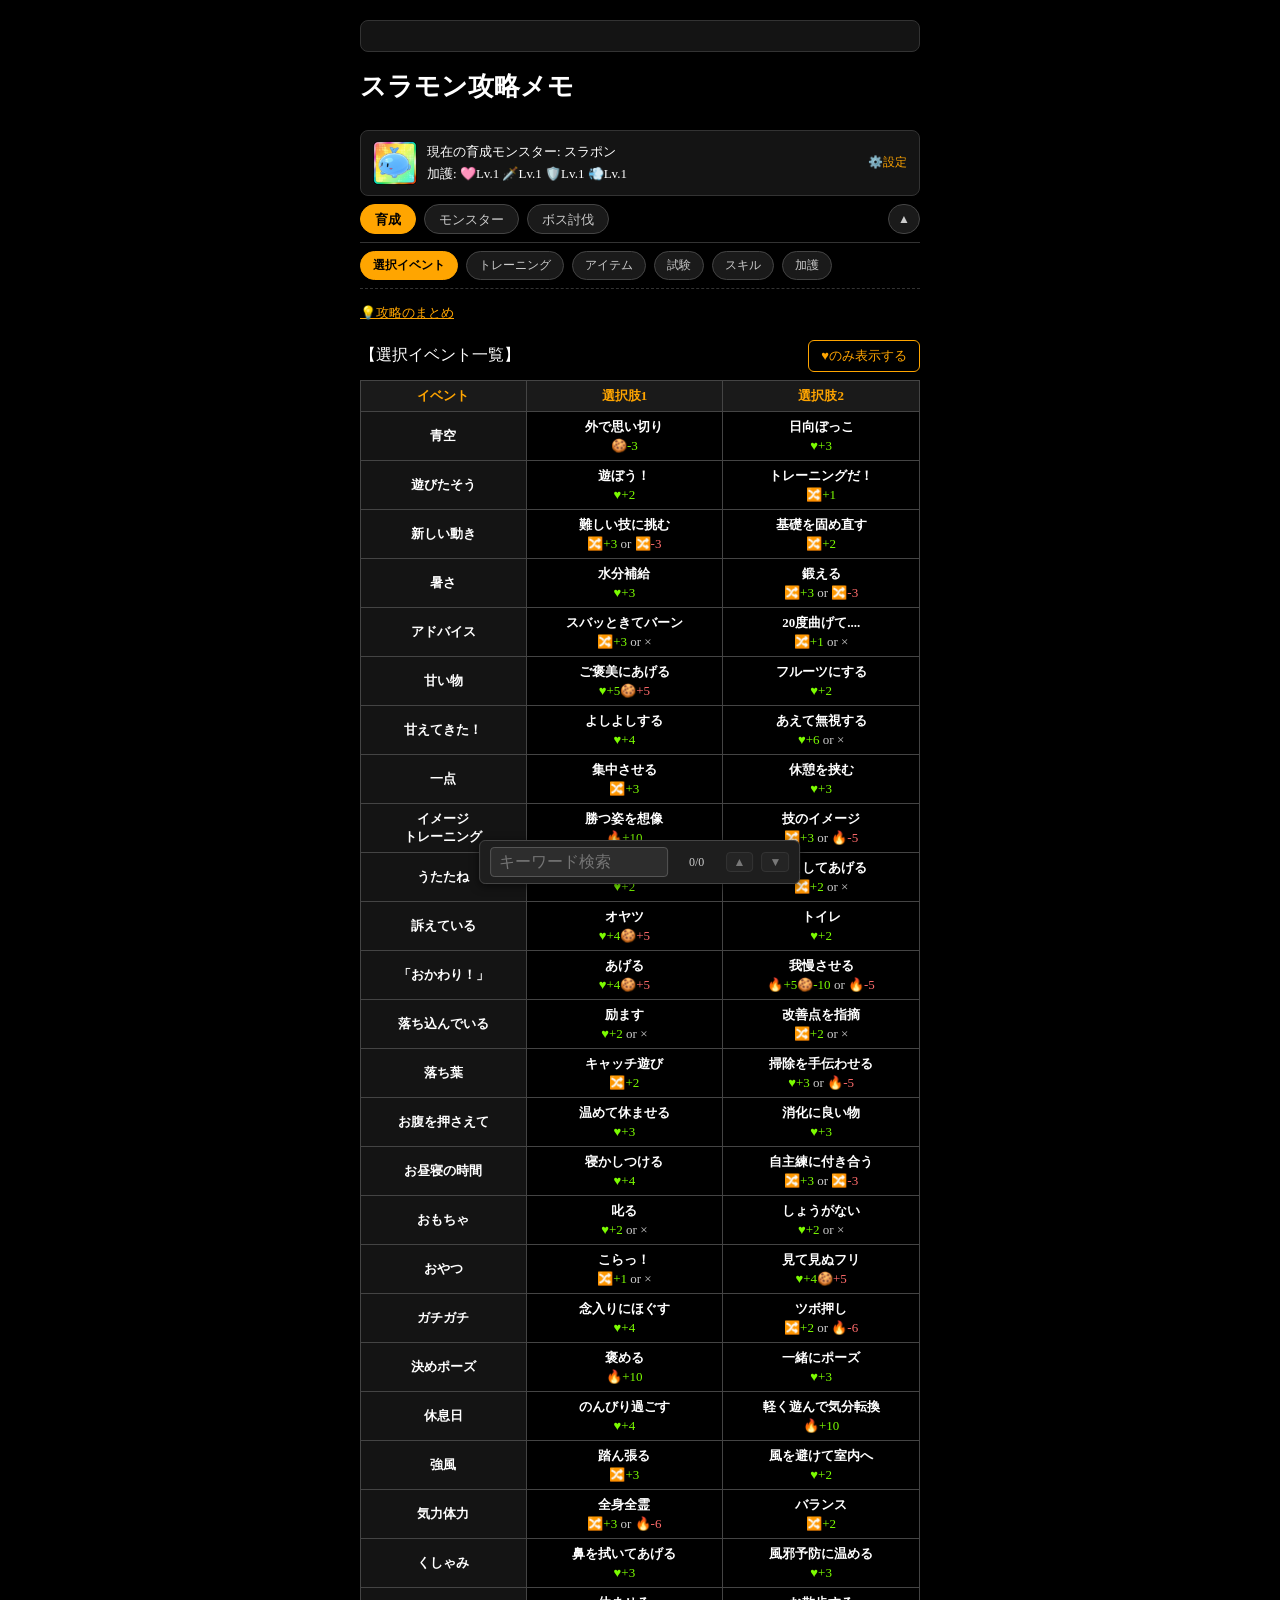
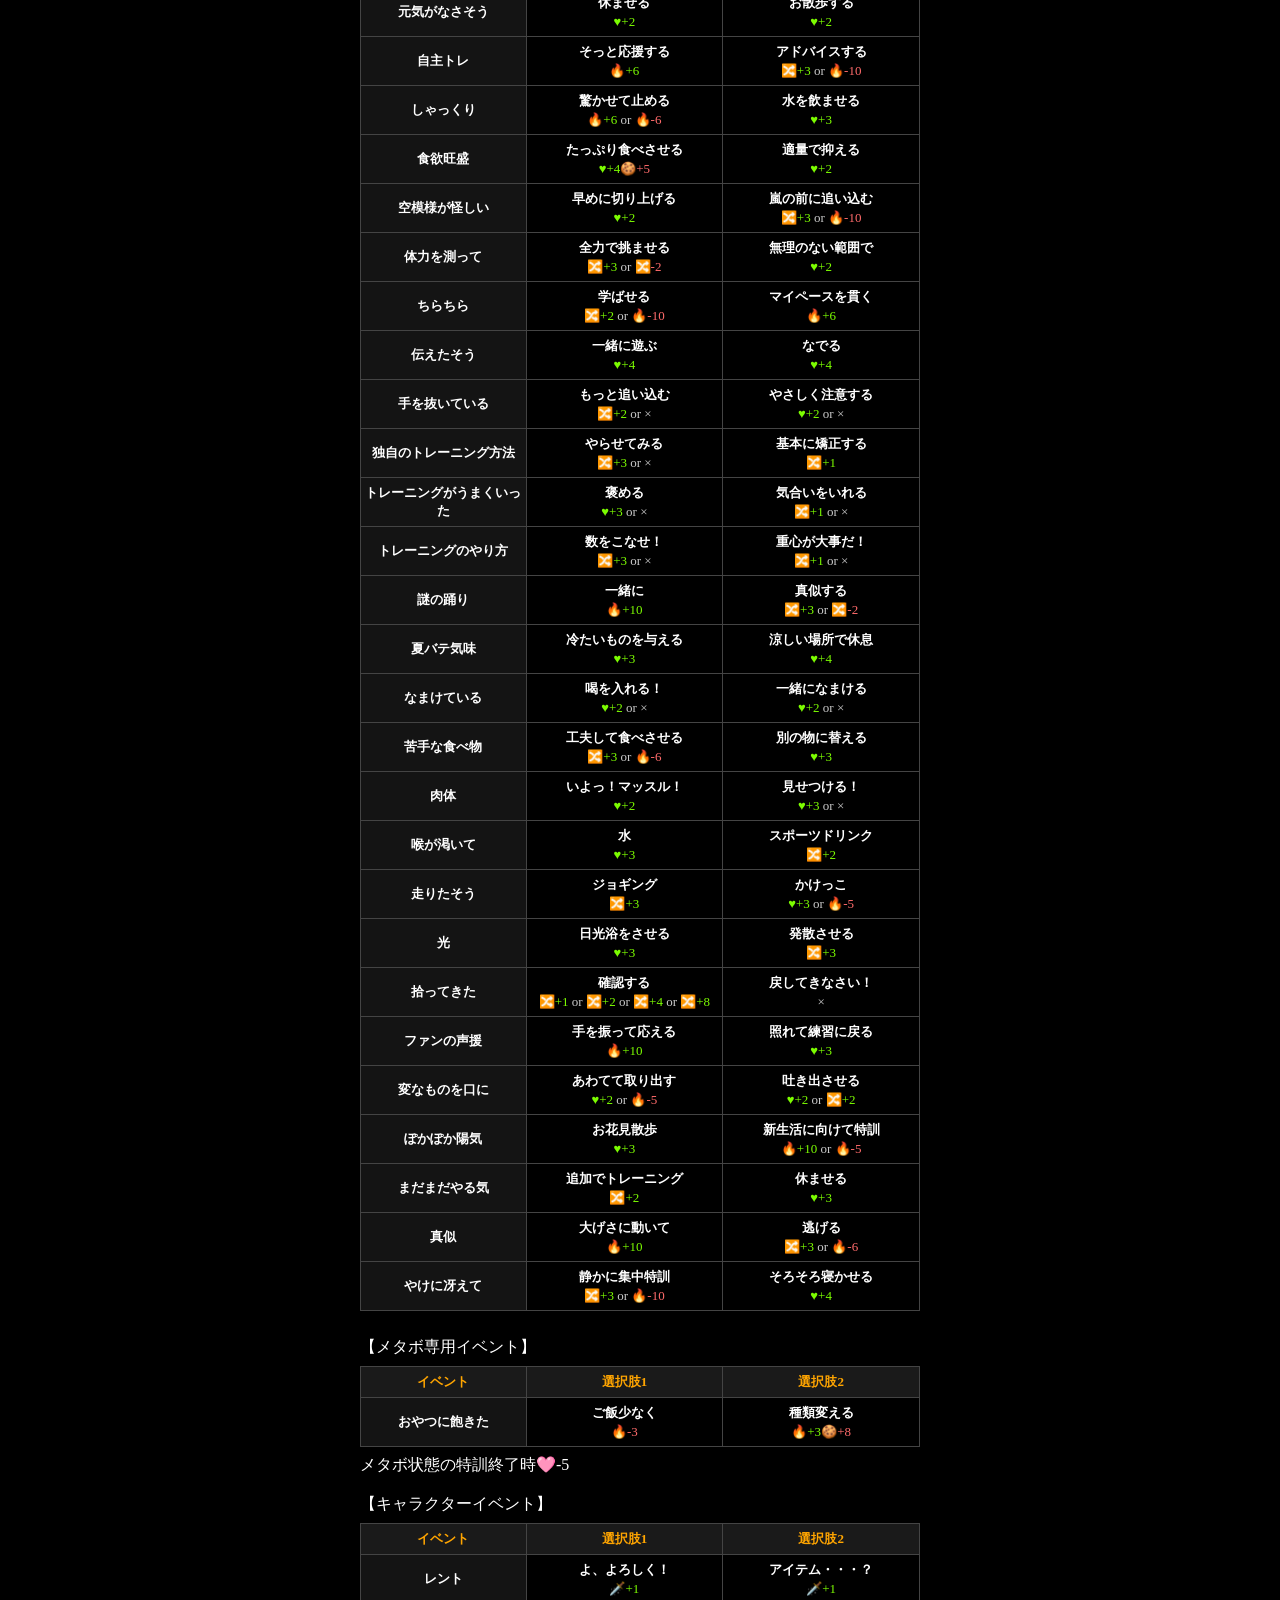
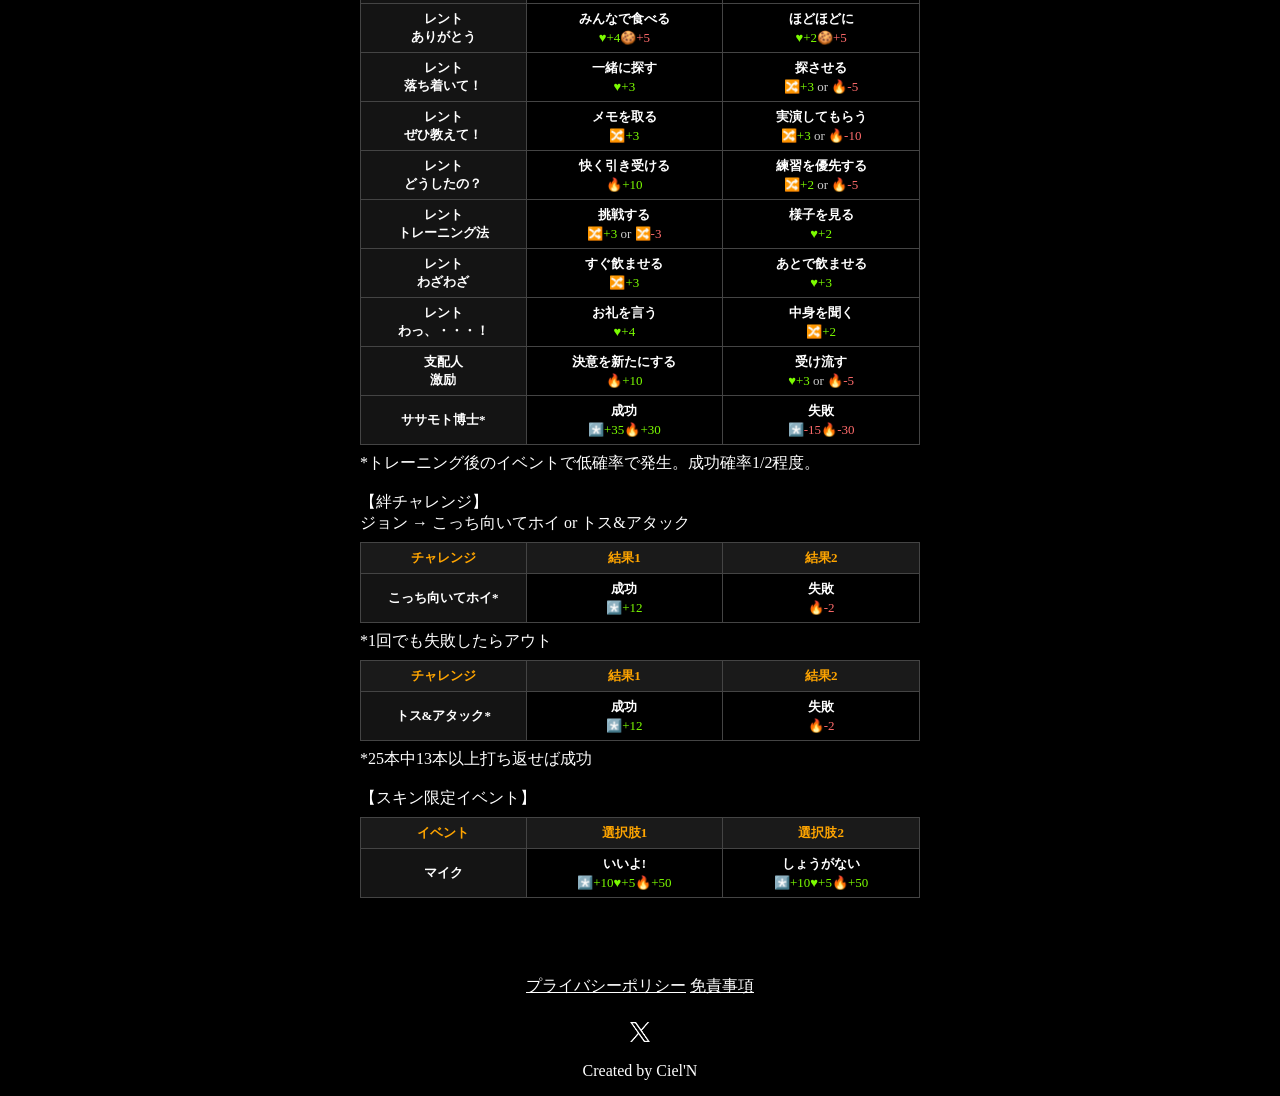
==== commit 966395a3: "軽微な修正" ====
--- a/index.html
+++ b/index.html
@@ -17,7 +17,7 @@
 
     <meta charset="UTF-8">
     <meta name="viewport" content="width=device-width, initial-scale=1.0">
-    <link rel="stylesheet" href="style.css?v=1.5.2">
+    <link rel="stylesheet" href="style.css?v=1.5.3">
     <title>スラモン攻略メモ｜Mirrativ スラモンの育成・イベント・ボス討伐情報</title>
     <meta name="description" content="Mirrativのライブゲーム「スラモン」の攻略メモ。選択イベントの選択肢と報酬、トレーニング、アイテム、試験、スキル、加護、モンスター、ボス討伐のステータスをまとめています。">
     <link rel="canonical" href="https://slamon-info.cieln.com/">
@@ -305,7 +305,7 @@
                 </tr>
                 <tr>
                   <th scope="row">拾ってきた</th>
-                  <td class="event-choice"><span class="event-choice__name">確認する</span><span class="event-choice__effect">🔀+1 or 🔀+4</span></td>
+                  <td class="event-choice"><span class="event-choice__name">確認する</span><span class="event-choice__effect">🔀+1 or 🔀+2 or 🔀+4 or 🔀+8</span></td>
                   <td class="event-choice"><span class="event-choice__name">戻してきなさい！</span><span class="event-choice__effect">×</span></td>
                 </tr>
                 <tr>
@@ -697,9 +697,9 @@
           <br>
           👑キング<br>
           勝利報酬(リーダー生還時)<br>
-          ▶🪙5,000&金ぶる2個、(金のタマゴ)<br>
+          ▶🪙5,000、金ぶる2個、(金のタマゴ)<br>
           勝利報酬(生還ボーナスなし)<br>
-          ▶🪙2,500&金ぶる1個、(金のタマゴ)<br>
+          ▶🪙2,500、金ぶる1個、(金のタマゴ)<br>
           失敗報酬<br>
           ▶🪙1,000、金ぶる1、(金のタマゴ)<br>
           <br>
@@ -826,12 +826,12 @@
       ・Lv.17とLv.MAXではトレーニング効果に差があるため可能ならLv.MAXに強化する
     </template>
 
-    <script src="skillData.js?v=1.5.2"></script>
-    <script src="trainerData.js?v=1.5.2"></script>
-    <script src="monsterData.js?v=1.5.2"></script>
-    <script src="monsterCard.js?v=1.5.2"></script>
-    <script src="bossData.js?v=1.5.2"></script>
-    <script src="script.js?v=1.5.2"></script>
+    <script src="skillData.js?v=1.5.3"></script>
+    <script src="trainerData.js?v=1.5.3"></script>
+    <script src="monsterData.js?v=1.5.3"></script>
+    <script src="monsterCard.js?v=1.5.3"></script>
+    <script src="bossData.js?v=1.5.3"></script>
+    <script src="script.js?v=1.5.3"></script>
 
   </body>
 </html>
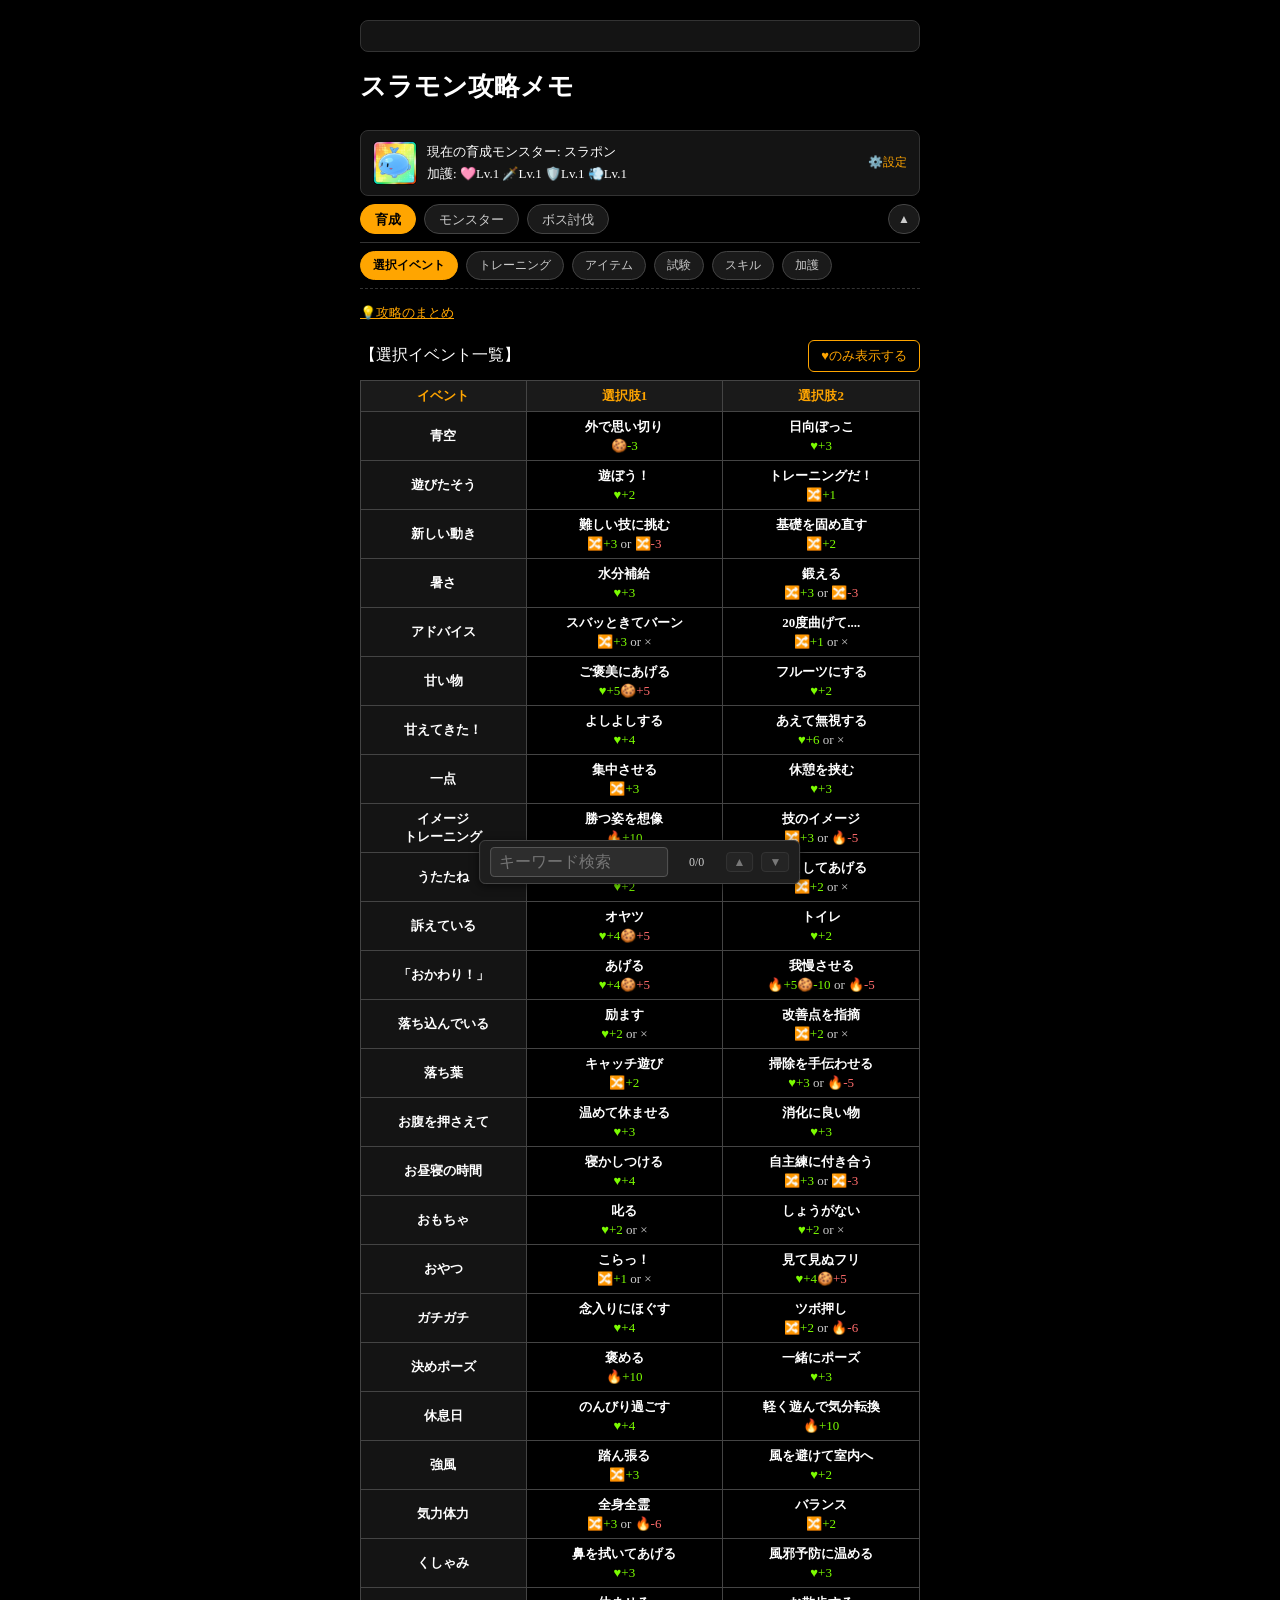
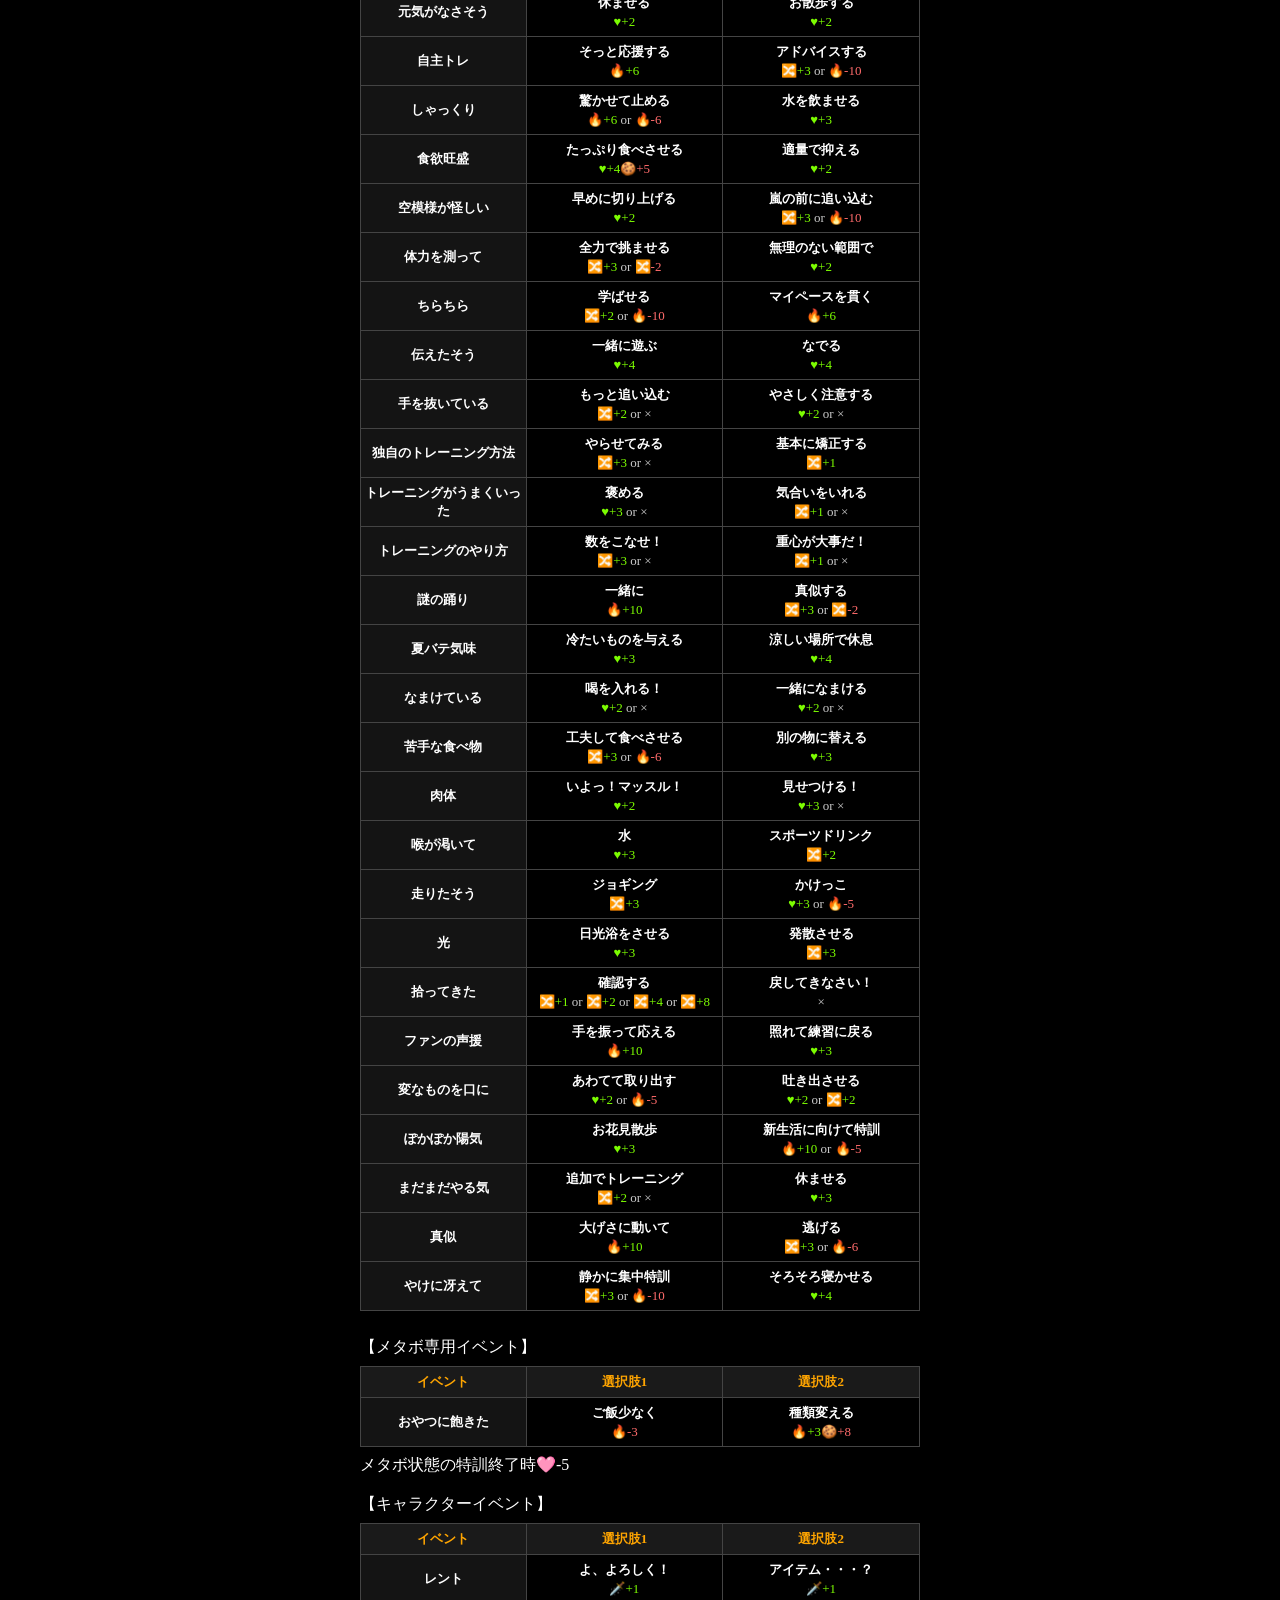
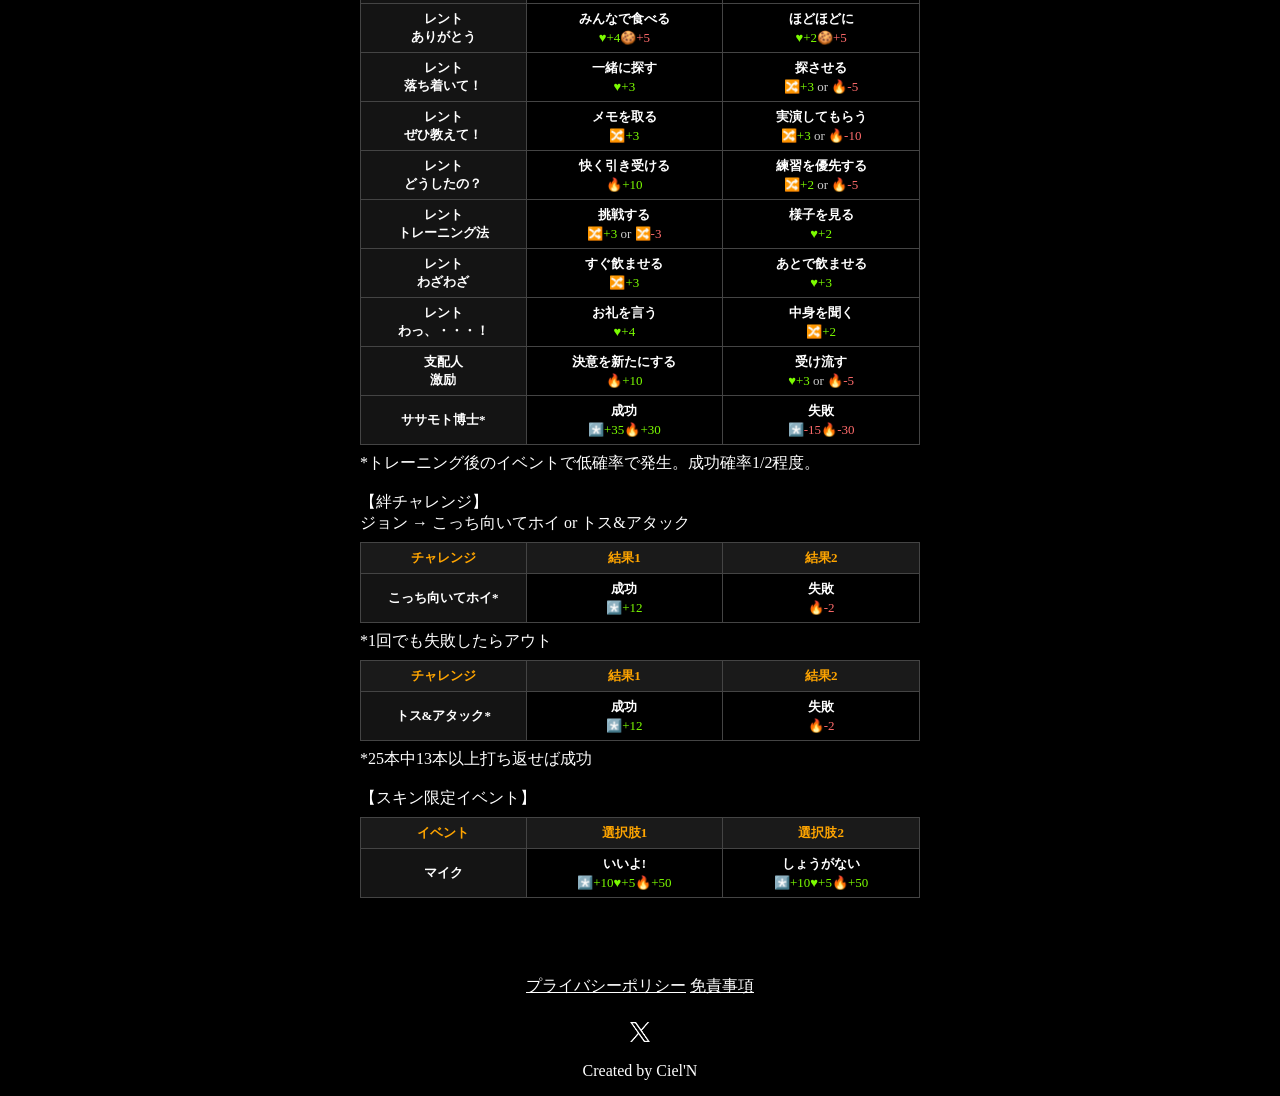
==== commit 45175aff: "選択イベント更新" ====
--- a/index.html
+++ b/index.html
@@ -17,7 +17,7 @@
 
     <meta charset="UTF-8">
     <meta name="viewport" content="width=device-width, initial-scale=1.0">
-    <link rel="stylesheet" href="style.css?v=1.5.3">
+    <link rel="stylesheet" href="style.css?v=1.5.4">
     <title>スラモン攻略メモ｜Mirrativ スラモンの育成・イベント・ボス討伐情報</title>
     <meta name="description" content="Mirrativのライブゲーム「スラモン」の攻略メモ。選択イベントの選択肢と報酬、トレーニング、アイテム、試験、スキル、加護、モンスター、ボス討伐のステータスをまとめています。">
     <link rel="canonical" href="https://slamon-info.cieln.com/">
@@ -38,7 +38,7 @@
   <body>
     <div class="memo">
       <div class="ticker" role="region" aria-label="お知らせ">
-        <div class="ticker__track">【お知らせ】各モンスターの初期ステータス一覧表を追加しました！スキル調整値の計算がおおよそ完了しました！</div>
+        <div class="ticker__track">「スラコロ×スラモン遊びつくそうキャンペーン」開催中🎊 シーズン3は11/30(月)21:59まで！</div>
       </div>
       <h1>スラモン攻略メモ</h1>
 
@@ -325,7 +325,7 @@
                 </tr>
                 <tr>
                   <th scope="row">まだまだやる気</th>
-                  <td class="event-choice"><span class="event-choice__name">追加でトレーニング</span><span class="event-choice__effect">🔀+2</span></td>
+                  <td class="event-choice"><span class="event-choice__name">追加でトレーニング</span><span class="event-choice__effect">🔀+2 or ×</span></td>
                   <td class="event-choice"><span class="event-choice__name">休ませる</span><span class="event-choice__effect">♥️+3</span></td>
                 </tr>
                 <tr>
@@ -704,7 +704,7 @@
           ▶🪙1,000、金ぶる1、(金のタマゴ)<br>
           <br>
           【ボス討伐で活躍するスキル】<br>
-          ドクルト、シオルト、ブレルト<br>
+          ドクルト、シオルト、ブレルト、ラッキーハーフ<br>
           ステータスが足りなくてもこれらのスキルが上手く噛み合えば攻略可能。<br>
           <br>
           【⌛️制限ターン】<br>
@@ -814,7 +814,7 @@
 
     <template id="summary-exam">
       ・試験報酬は最終>二次>一次の順で多い<br>
-      ・悪魔像のごほうびは最終>二次>一次の順で高い<br>
+      ・悪魔像のごほうびは最終>二次>一次の順で多い<br>
       ・悪魔像のごほうびはモンスターごとに特定のステータスの中からランダムな1つに与えられる<br>
       ・安定した育成には加護Lv.が必要
     </template>
@@ -826,12 +826,12 @@
       ・Lv.17とLv.MAXではトレーニング効果に差があるため可能ならLv.MAXに強化する
     </template>
 
-    <script src="skillData.js?v=1.5.3"></script>
-    <script src="trainerData.js?v=1.5.3"></script>
-    <script src="monsterData.js?v=1.5.3"></script>
-    <script src="monsterCard.js?v=1.5.3"></script>
-    <script src="bossData.js?v=1.5.3"></script>
-    <script src="script.js?v=1.5.3"></script>
+    <script src="skillData.js?v=1.5.4"></script>
+    <script src="trainerData.js?v=1.5.4"></script>
+    <script src="monsterData.js?v=1.5.4"></script>
+    <script src="monsterCard.js?v=1.5.4"></script>
+    <script src="bossData.js?v=1.5.4"></script>
+    <script src="script.js?v=1.5.4"></script>
 
   </body>
 </html>
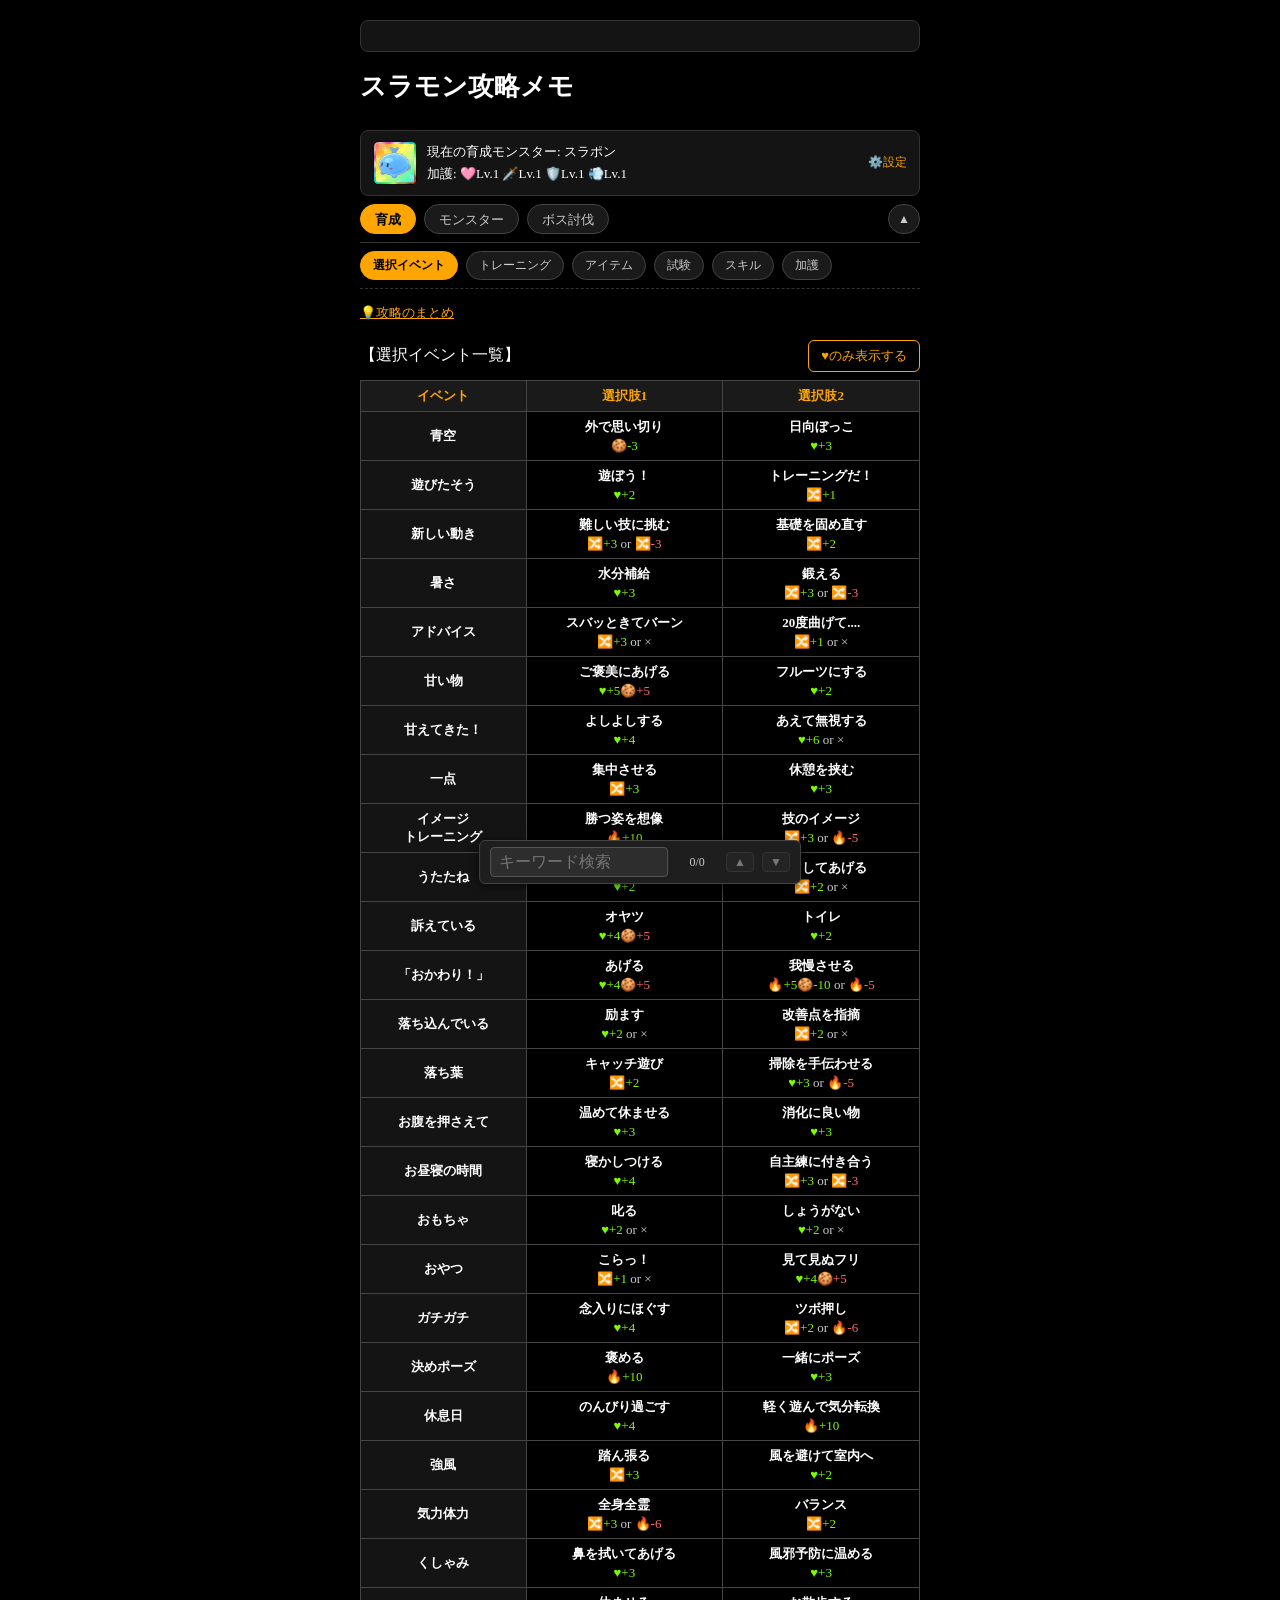
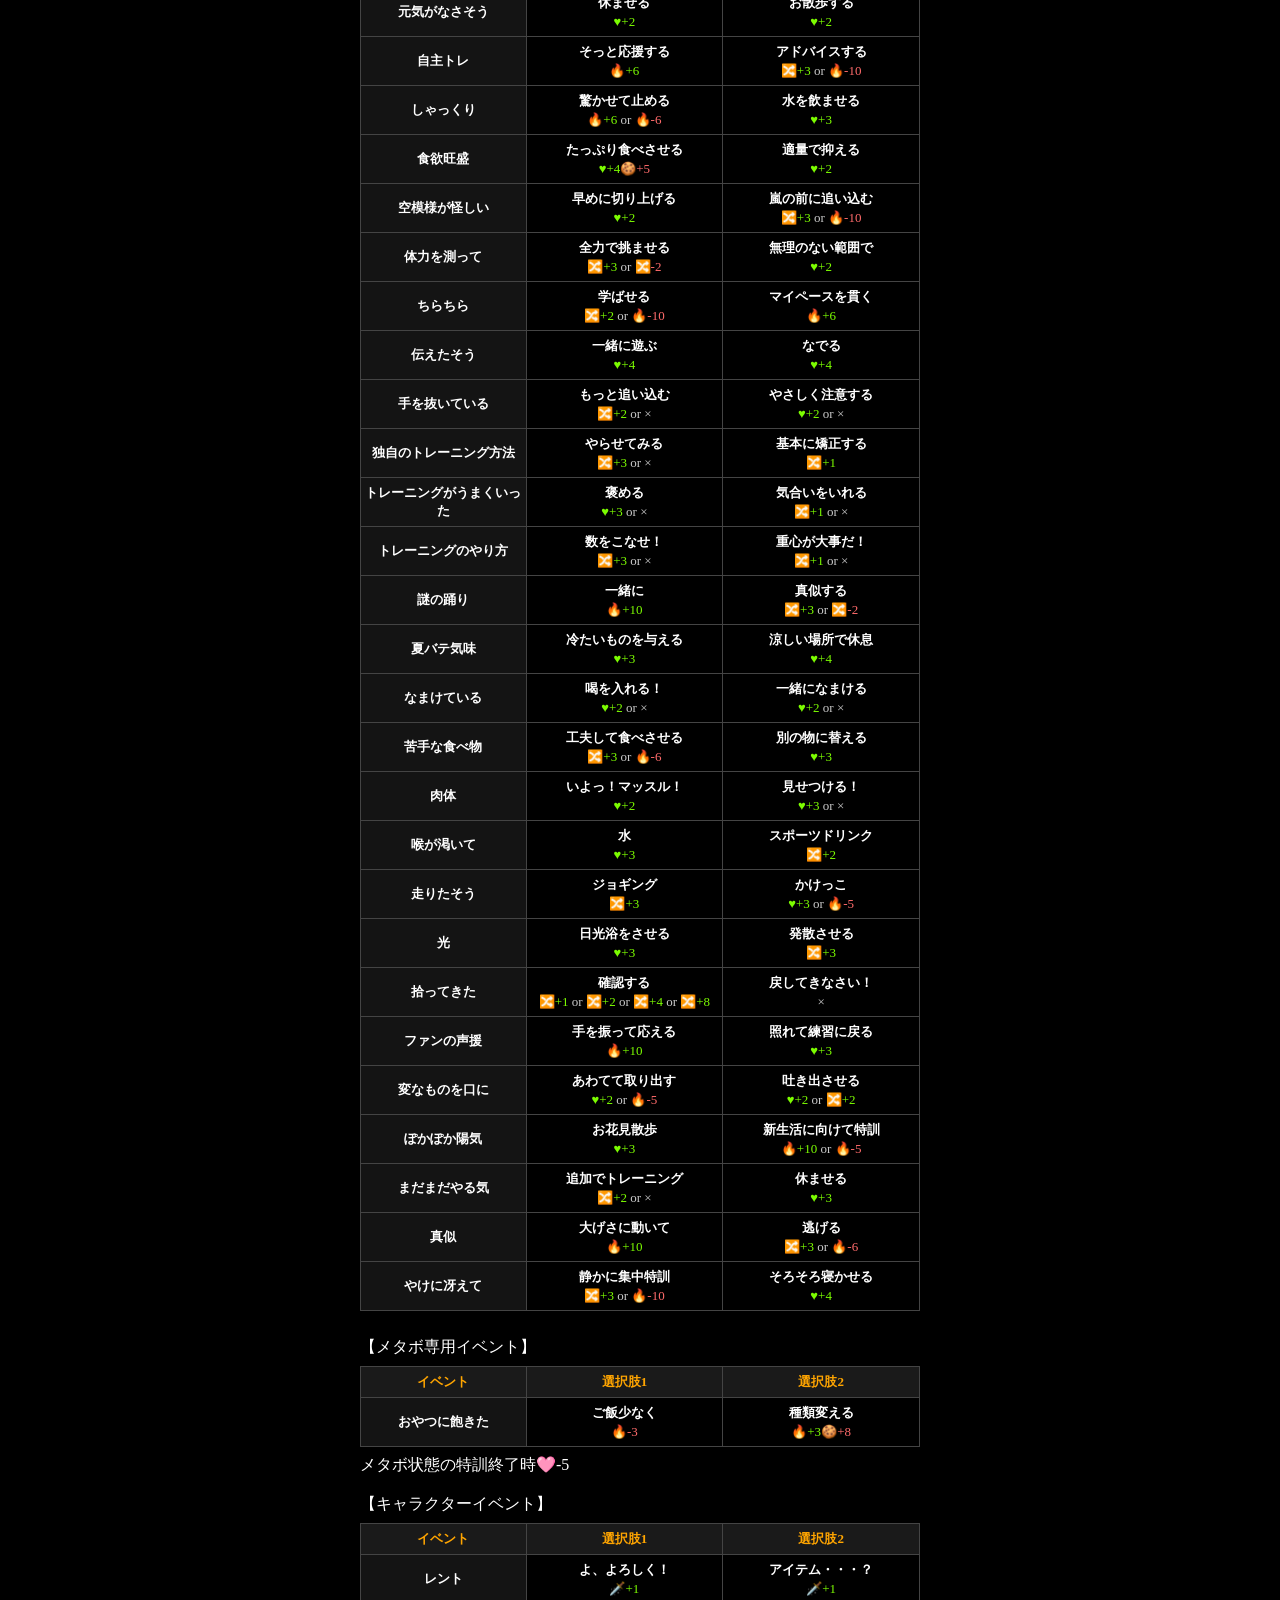
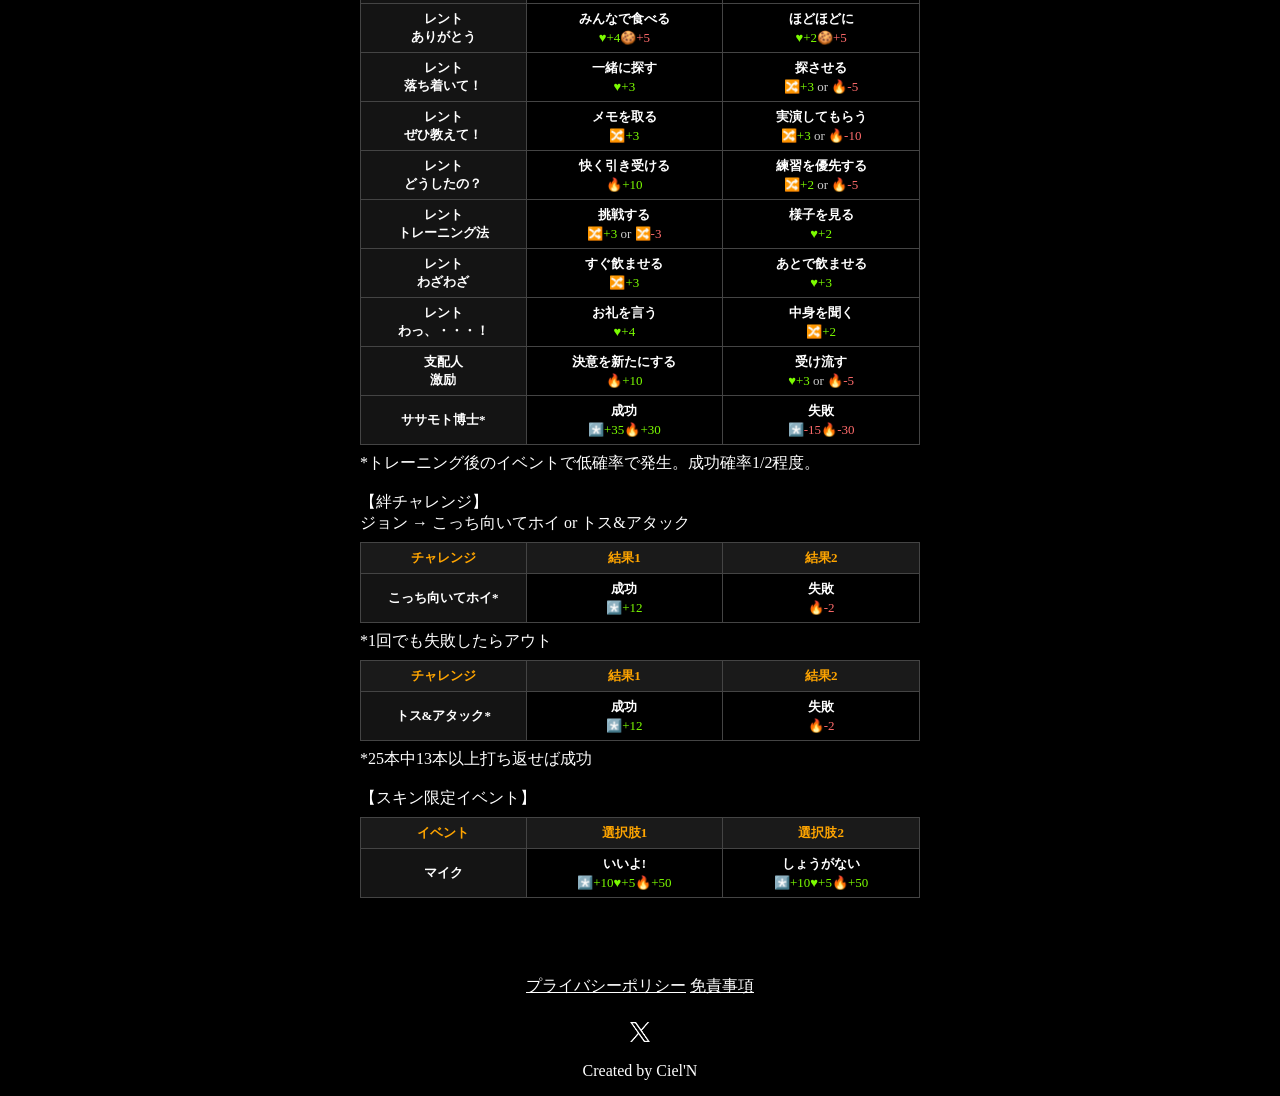
==== commit a815d007: "update:「キング・ヤミクマ」ステータス情報更新" ====
--- a/index.html
+++ b/index.html
@@ -17,7 +17,7 @@
 
     <meta charset="UTF-8">
     <meta name="viewport" content="width=device-width, initial-scale=1.0">
-    <link rel="stylesheet" href="style.css?v=1.5.4">
+    <link rel="stylesheet" href="style.css?v=1.5.5">
     <title>スラモン攻略メモ｜Mirrativ スラモンの育成・イベント・ボス討伐情報</title>
     <meta name="description" content="Mirrativのライブゲーム「スラモン」の攻略メモ。選択イベントの選択肢と報酬、トレーニング、アイテム、試験、スキル、加護、モンスター、ボス討伐のステータスをまとめています。">
     <link rel="canonical" href="https://slamon-info.cieln.com/">
@@ -826,12 +826,12 @@
       ・Lv.17とLv.MAXではトレーニング効果に差があるため可能ならLv.MAXに強化する
     </template>
 
-    <script src="skillData.js?v=1.5.4"></script>
-    <script src="trainerData.js?v=1.5.4"></script>
-    <script src="monsterData.js?v=1.5.4"></script>
-    <script src="monsterCard.js?v=1.5.4"></script>
-    <script src="bossData.js?v=1.5.4"></script>
-    <script src="script.js?v=1.5.4"></script>
+    <script src="skillData.js?v=1.5.5"></script>
+    <script src="trainerData.js?v=1.5.5"></script>
+    <script src="monsterData.js?v=1.5.5"></script>
+    <script src="monsterCard.js?v=1.5.5"></script>
+    <script src="bossData.js?v=1.5.5"></script>
+    <script src="script.js?v=1.5.5"></script>
 
   </body>
 </html>
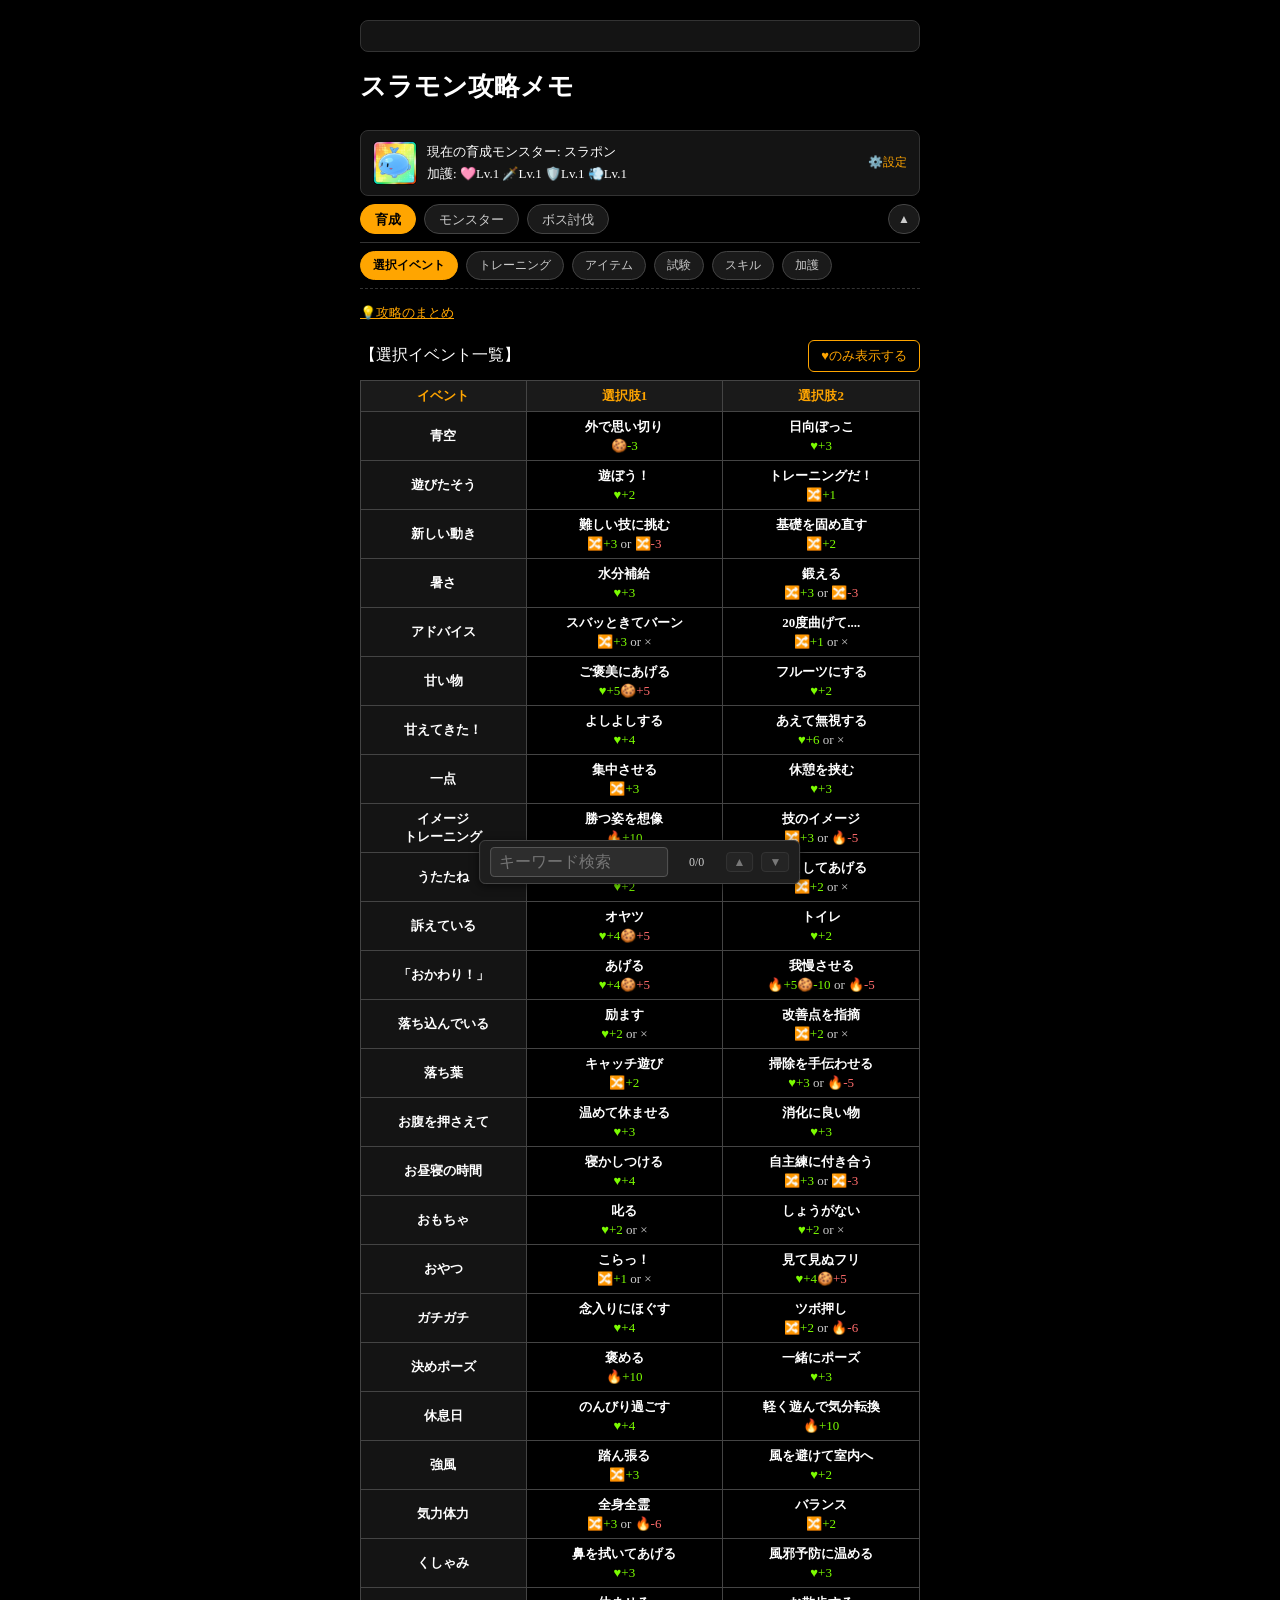
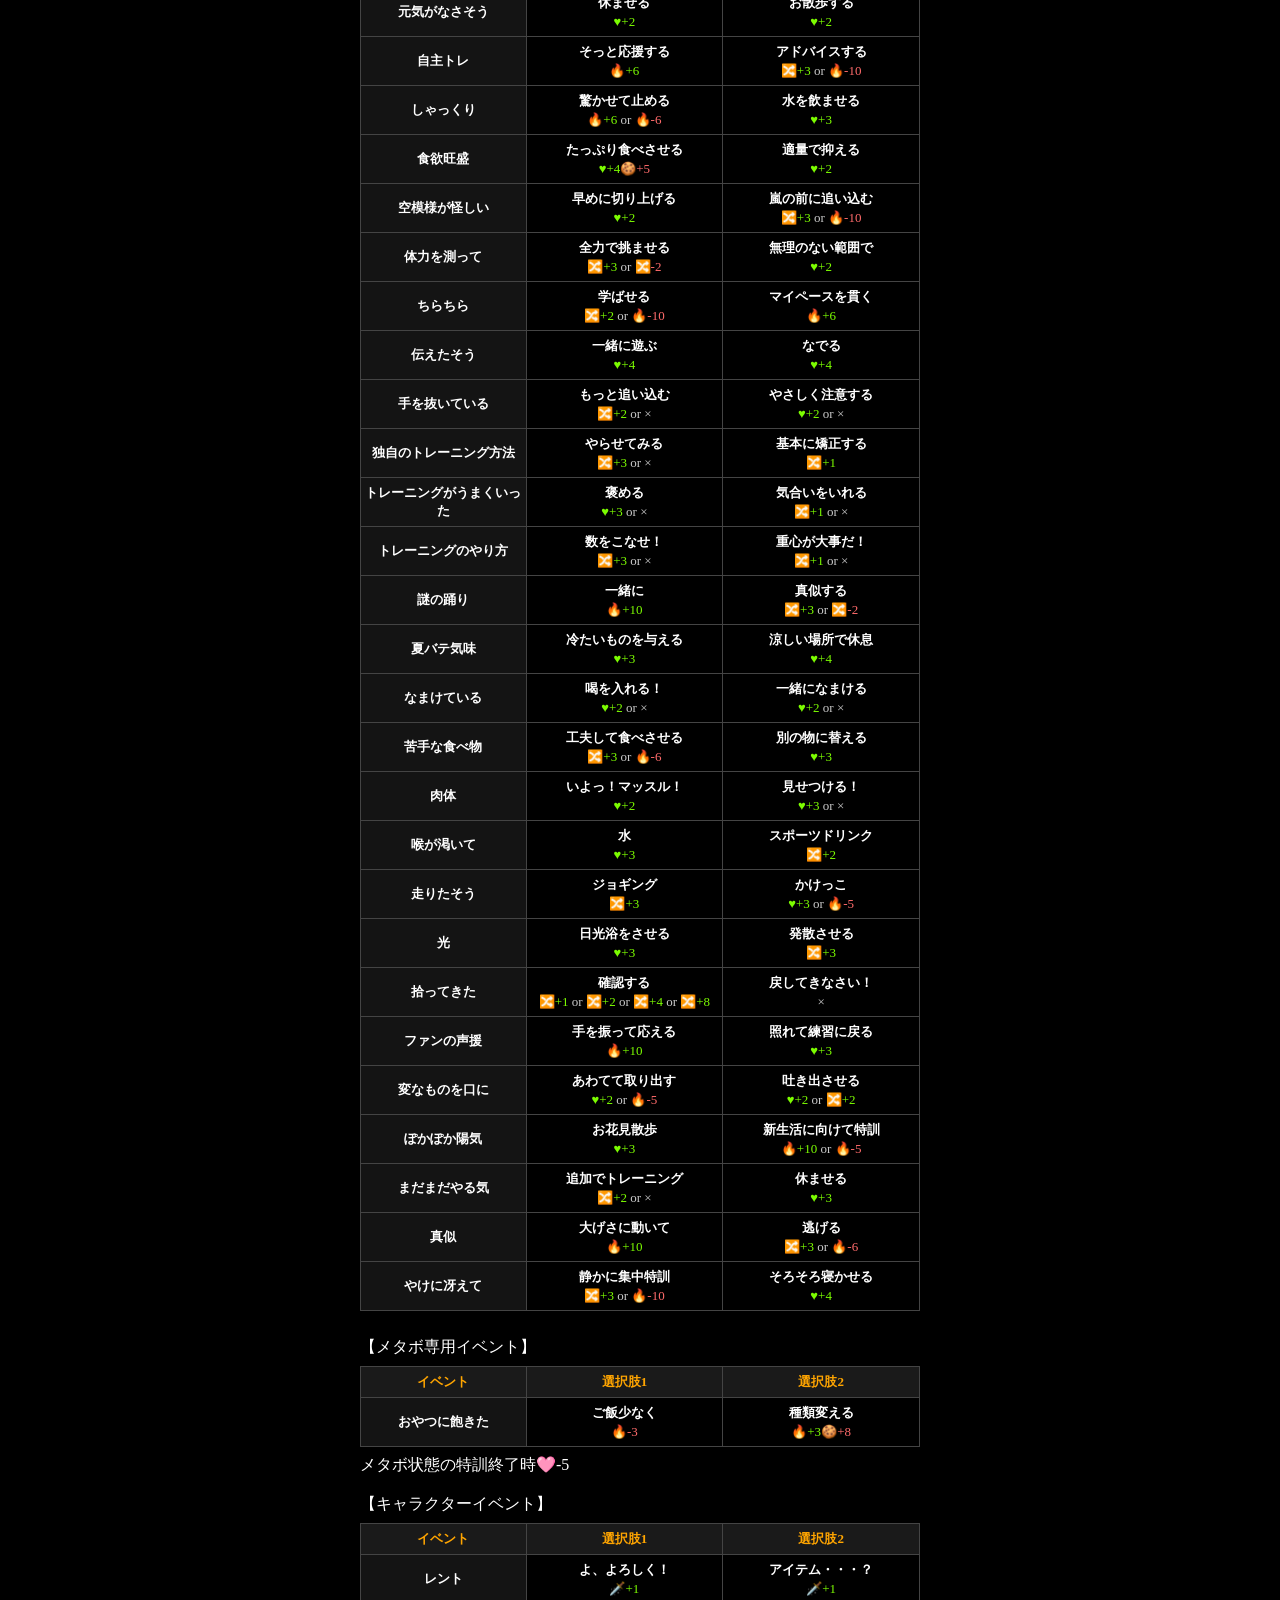
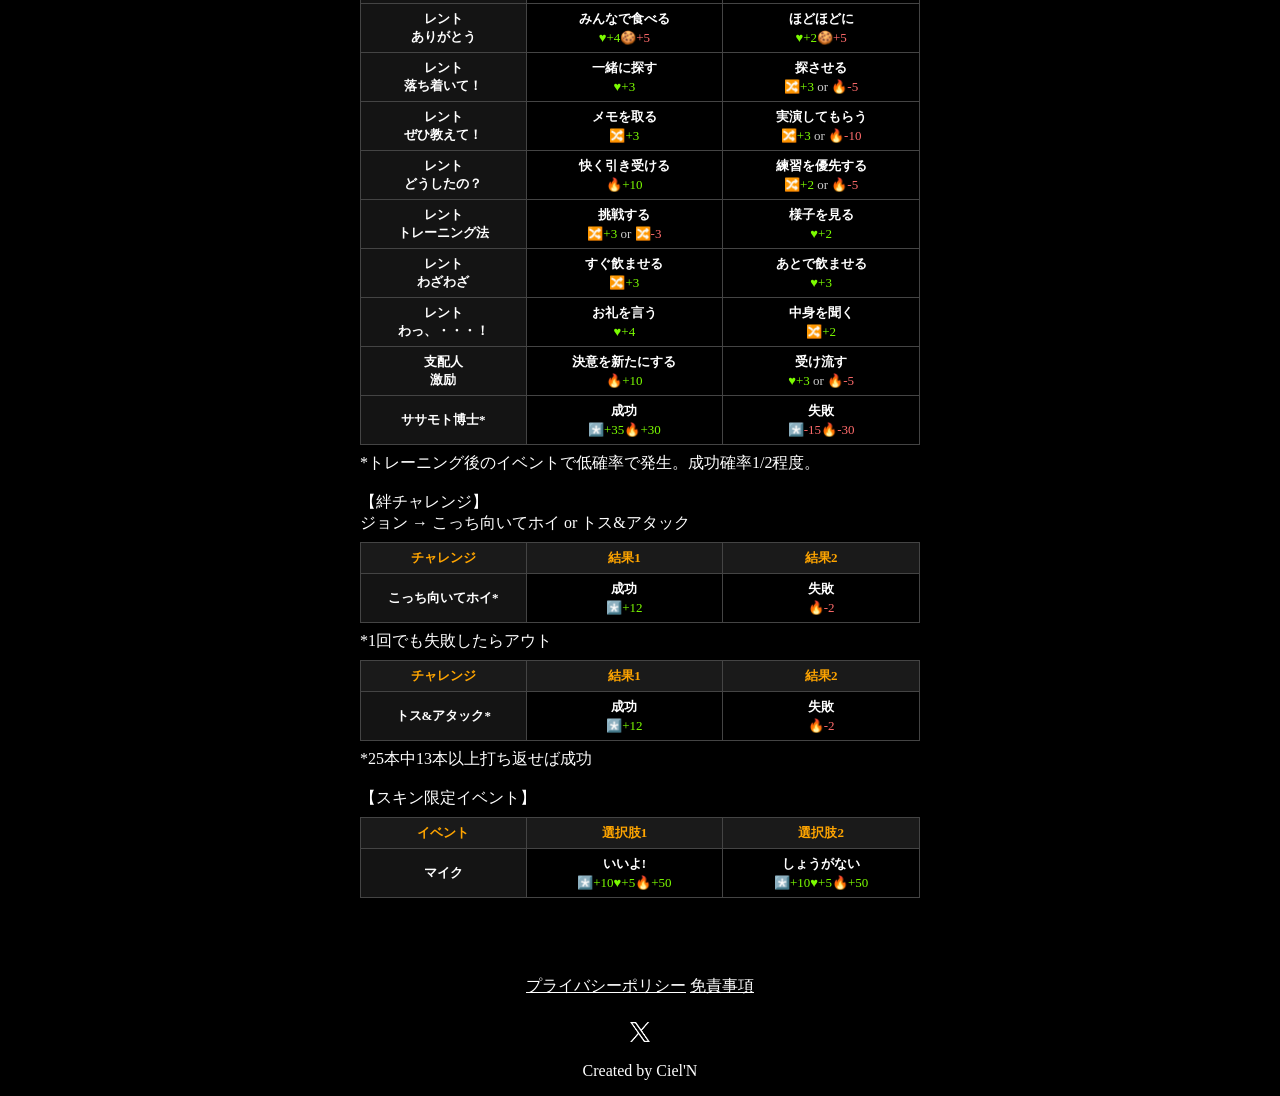
==== commit 2cff4672: "テロップ更新" ====
--- a/index.html
+++ b/index.html
@@ -38,7 +38,7 @@
   <body>
     <div class="memo">
       <div class="ticker" role="region" aria-label="お知らせ">
-        <div class="ticker__track">「スラコロ×スラモン遊びつくそうキャンペーン」開催中🎊 シーズン3は11/30(月)21:59まで！</div>
+        <div class="ticker__track">シーズン3は11/30(月)23:59まで！※月末定期メンテナンスはありません。「スラコロ×スラモン遊びつくそうキャンペーン」開催中🎊 </div>
       </div>
       <h1>スラモン攻略メモ</h1>
 
